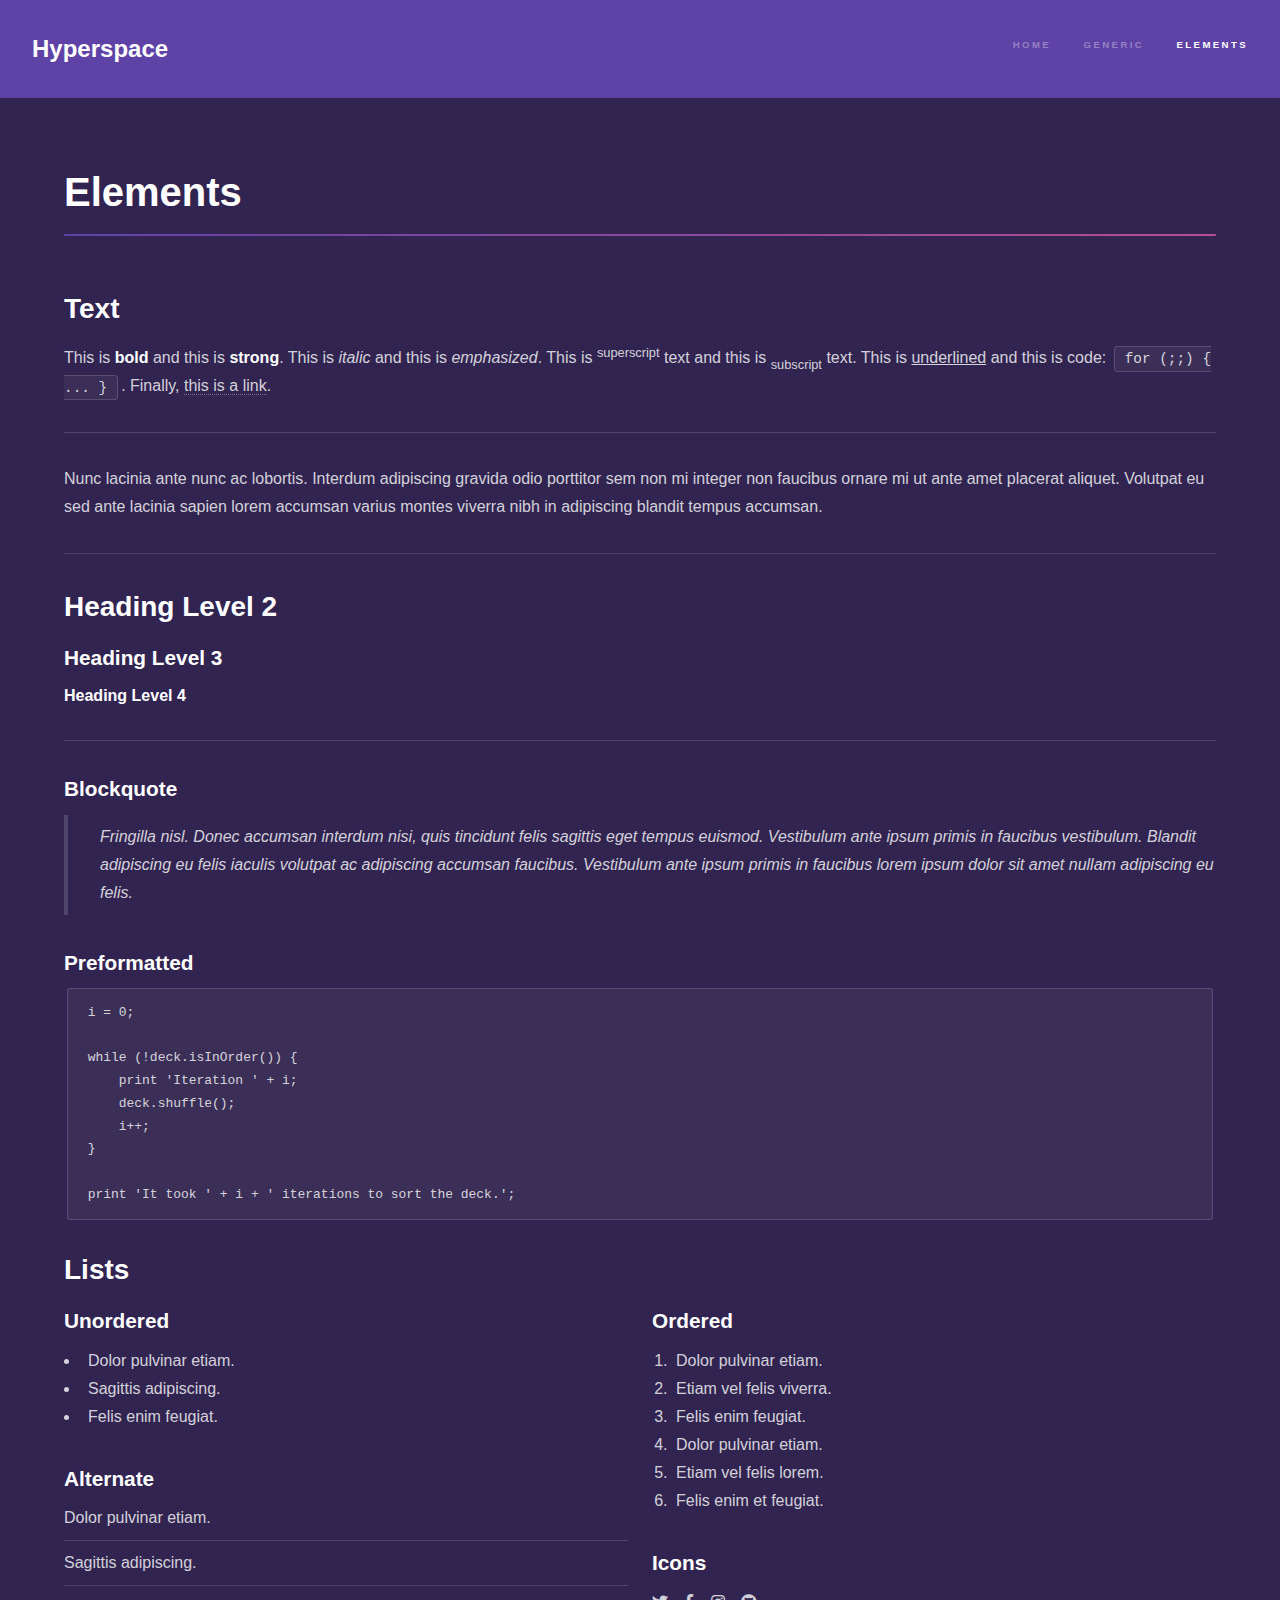
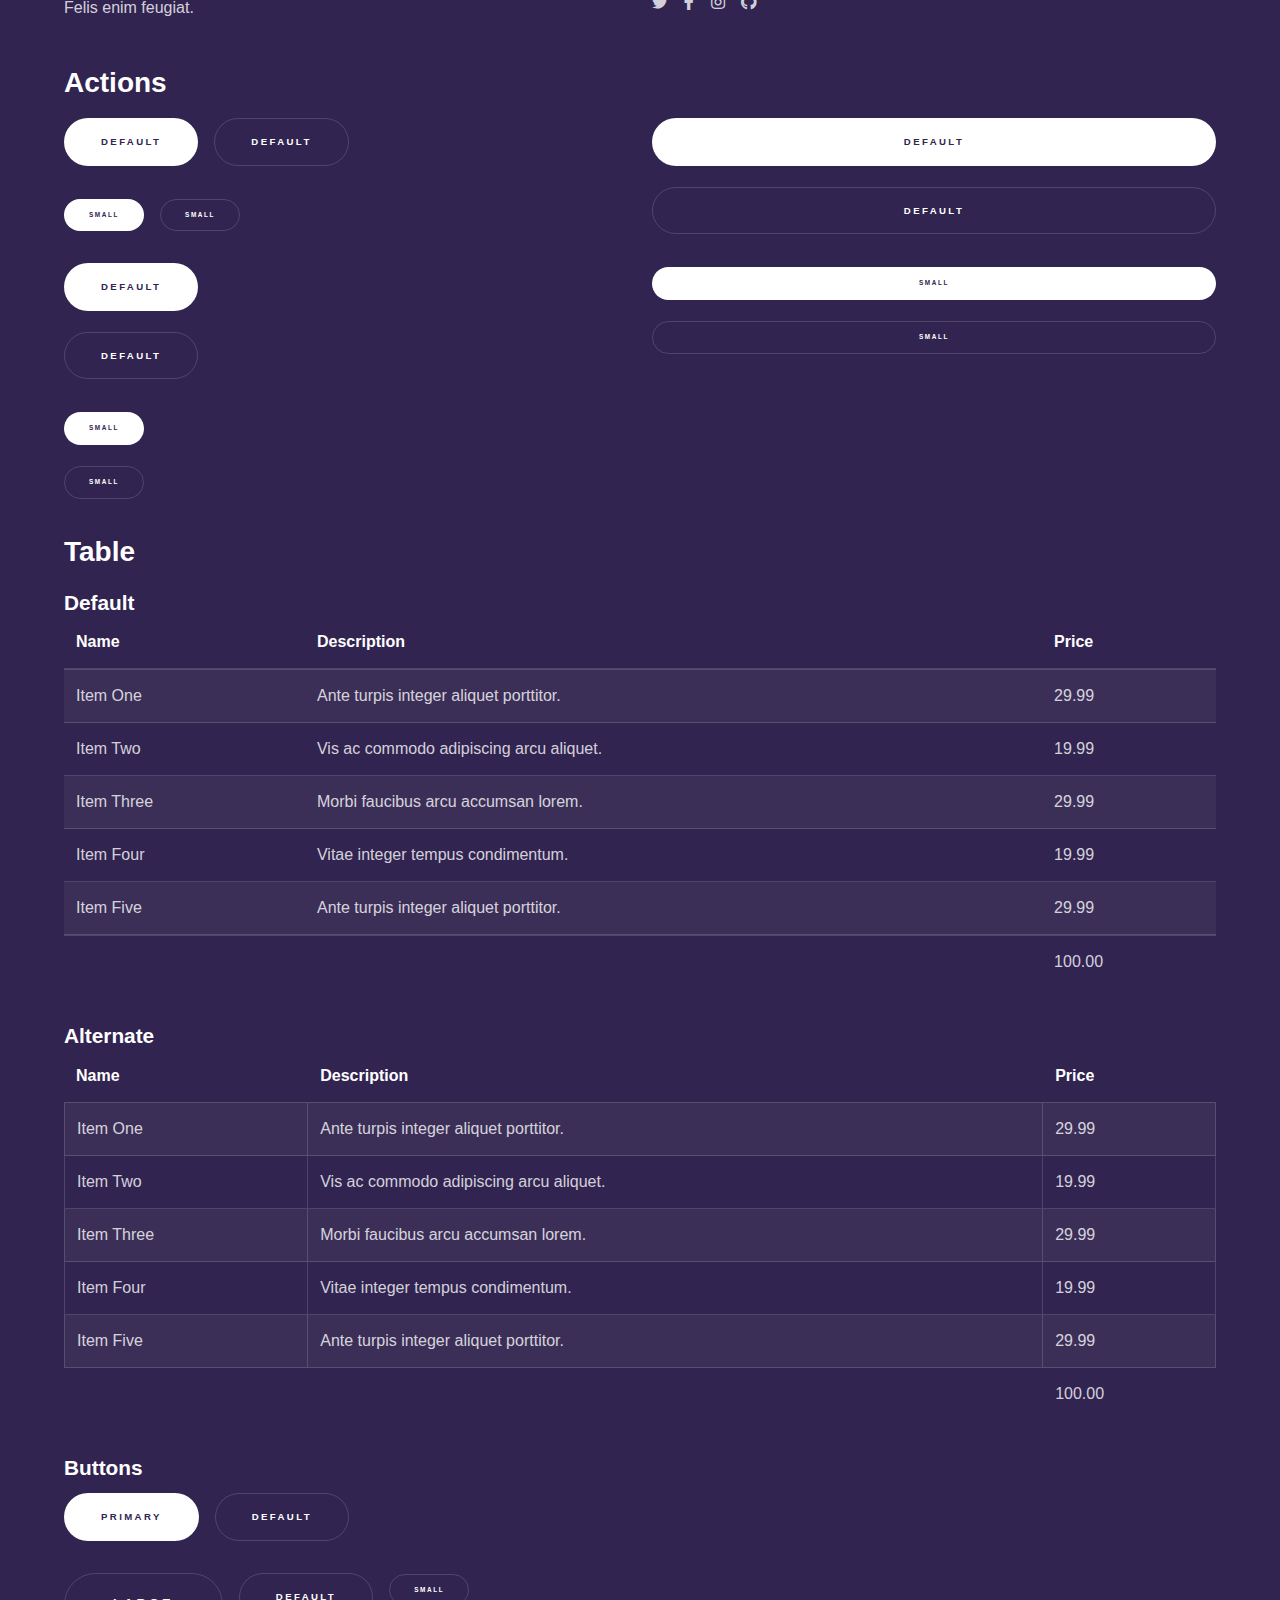
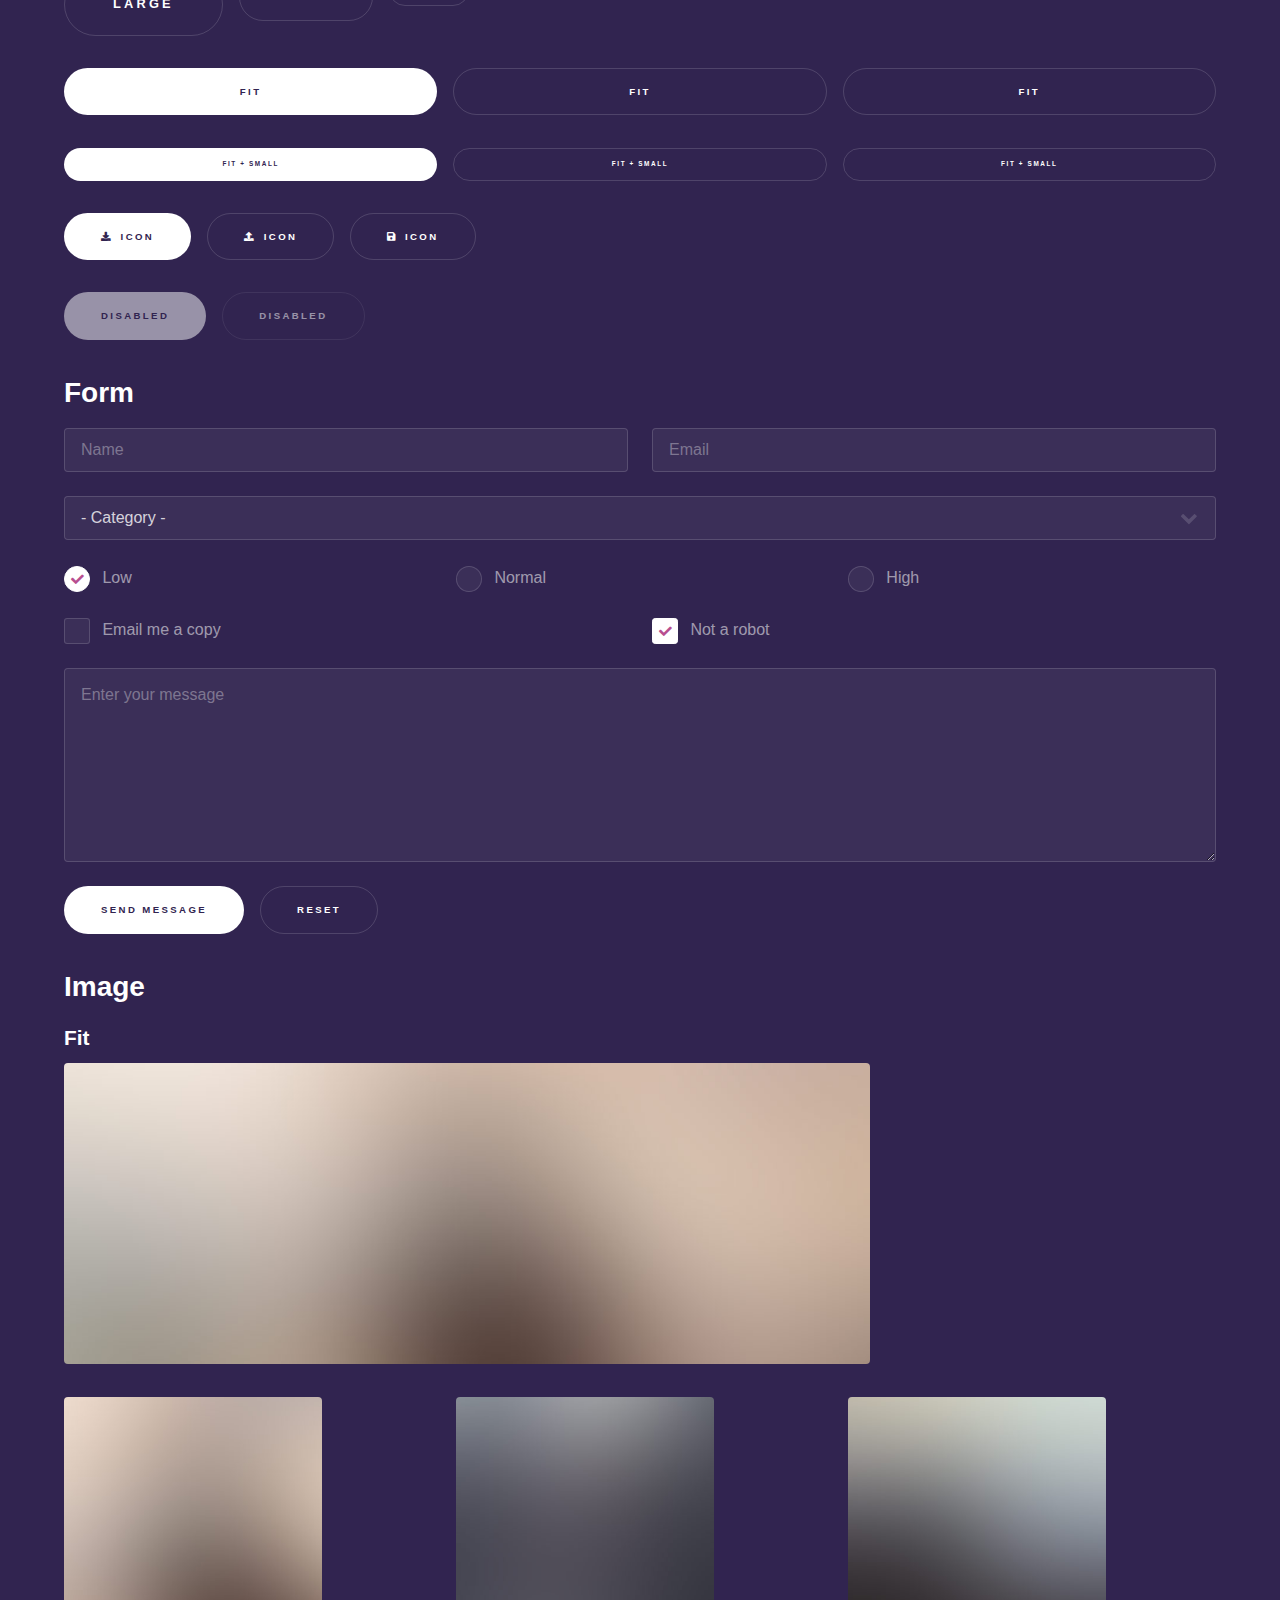
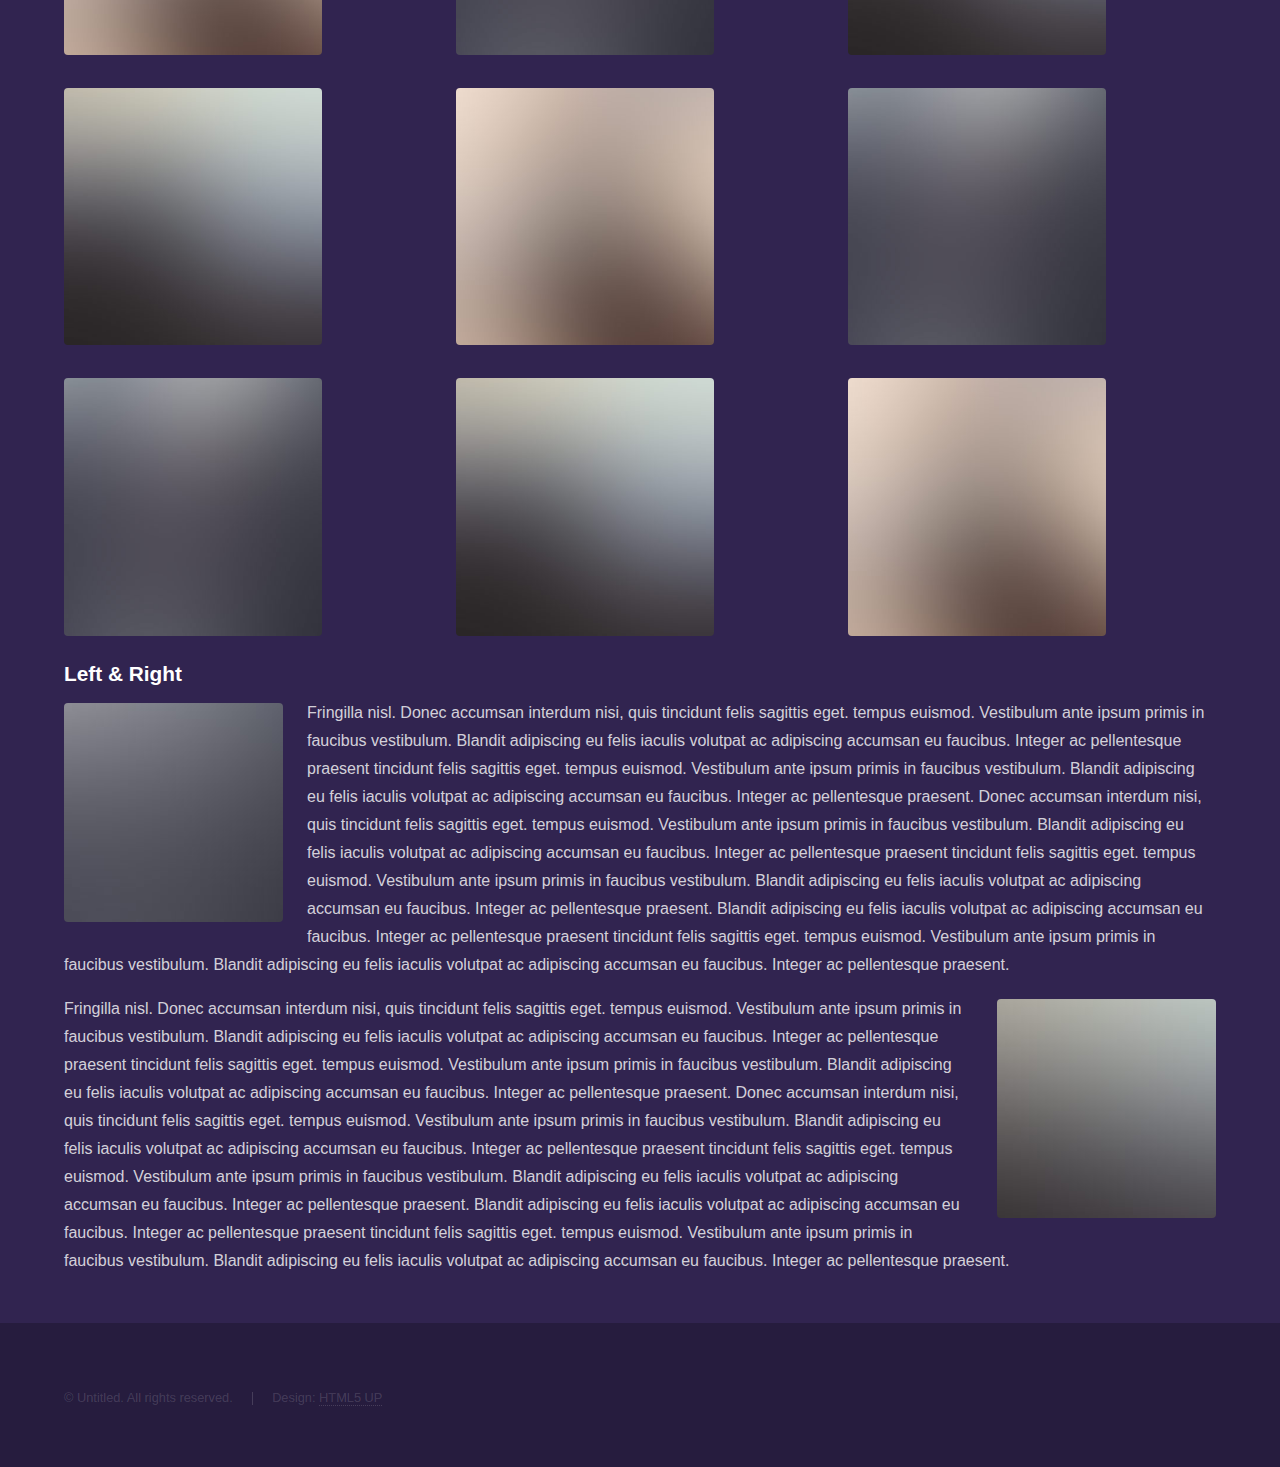
==== elements.html @ 59e45078 "Initial commit" ====
<!DOCTYPE HTML>
<!--
	Hyperspace by HTML5 UP
	html5up.net | @ajlkn
	Free for personal and commercial use under the CCA 3.0 license (html5up.net/license)
-->
<html>
	<head>
		<title>Elements - Hyperspace by HTML5 UP</title>
		<meta charset="utf-8" />
		<meta name="viewport" content="width=device-width, initial-scale=1, user-scalable=no" />
		<link rel="stylesheet" href="assets/css/main.css" />
		<noscript><link rel="stylesheet" href="assets/css/noscript.css" /></noscript>
	</head>
	<body class="is-preload">

		<!-- Header -->
			<header id="header">
				<a href="index.html" class="title">Hyperspace</a>
				<nav>
					<ul>
						<li><a href="index.html">Home</a></li>
						<li><a href="generic.html">Generic</a></li>
						<li><a href="elements.html"  class="active">Elements</a></li>
					</ul>
				</nav>
			</header>

		<!-- Wrapper -->
			<div id="wrapper">

				<!-- Main -->
					<section id="main" class="wrapper">
						<div class="inner">
							<h1 class="major">Elements</h1>

							<!-- Text -->
								<section>
									<h2>Text</h2>
									<p>This is <b>bold</b> and this is <strong>strong</strong>. This is <i>italic</i> and this is <em>emphasized</em>.
									This is <sup>superscript</sup> text and this is <sub>subscript</sub> text.
									This is <u>underlined</u> and this is code: <code>for (;;) { ... }</code>. Finally, <a href="#">this is a link</a>.</p>
									<hr />
									<p>Nunc lacinia ante nunc ac lobortis. Interdum adipiscing gravida odio porttitor sem non mi integer non faucibus ornare mi ut ante amet placerat aliquet. Volutpat eu sed ante lacinia sapien lorem accumsan varius montes viverra nibh in adipiscing blandit tempus accumsan.</p>
									<hr />
									<h2>Heading Level 2</h2>
									<h3>Heading Level 3</h3>
									<h4>Heading Level 4</h4>
									<hr />
									<h3>Blockquote</h3>
									<blockquote>Fringilla nisl. Donec accumsan interdum nisi, quis tincidunt felis sagittis eget tempus euismod. Vestibulum ante ipsum primis in faucibus vestibulum. Blandit adipiscing eu felis iaculis volutpat ac adipiscing accumsan faucibus. Vestibulum ante ipsum primis in faucibus lorem ipsum dolor sit amet nullam adipiscing eu felis.</blockquote>
									<h3>Preformatted</h3>
									<pre><code>i = 0;

while (!deck.isInOrder()) {
    print 'Iteration ' + i;
    deck.shuffle();
    i++;
}

print 'It took ' + i + ' iterations to sort the deck.';</code></pre>
								</section>

							<!-- Lists -->
								<section>
									<h2>Lists</h2>
									<div class="row">
										<div class="col-6 col-12-medium">
											<h3>Unordered</h3>
											<ul>
												<li>Dolor pulvinar etiam.</li>
												<li>Sagittis adipiscing.</li>
												<li>Felis enim feugiat.</li>
											</ul>
											<h3>Alternate</h3>
											<ul class="alt">
												<li>Dolor pulvinar etiam.</li>
												<li>Sagittis adipiscing.</li>
												<li>Felis enim feugiat.</li>
											</ul>
										</div>
										<div class="col-6 col-12-medium">
											<h3>Ordered</h3>
											<ol>
												<li>Dolor pulvinar etiam.</li>
												<li>Etiam vel felis viverra.</li>
												<li>Felis enim feugiat.</li>
												<li>Dolor pulvinar etiam.</li>
												<li>Etiam vel felis lorem.</li>
												<li>Felis enim et feugiat.</li>
											</ol>
											<h3>Icons</h3>
											<ul class="icons">
												<li><a href="#" class="icon brands fa-twitter"><span class="label">Twitter</span></a></li>
												<li><a href="#" class="icon brands fa-facebook-f"><span class="label">Facebook</span></a></li>
												<li><a href="#" class="icon brands fa-instagram"><span class="label">Instagram</span></a></li>
												<li><a href="#" class="icon brands fa-github"><span class="label">Github</span></a></li>
											</ul>
										</div>
									</div>
									<h2>Actions</h2>
									<div class="row">
										<div class="col-6 col-12-medium">
											<ul class="actions">
												<li><a href="#" class="button primary">Default</a></li>
												<li><a href="#" class="button">Default</a></li>
											</ul>
											<ul class="actions small">
												<li><a href="#" class="button primary small">Small</a></li>
												<li><a href="#" class="button small">Small</a></li>
											</ul>
											<ul class="actions stacked">
												<li><a href="#" class="button primary">Default</a></li>
												<li><a href="#" class="button">Default</a></li>
											</ul>
											<ul class="actions stacked">
												<li><a href="#" class="button primary small">Small</a></li>
												<li><a href="#" class="button small">Small</a></li>
											</ul>
										</div>
										<div class="col-6 col-12-medium">
											<ul class="actions stacked">
												<li><a href="#" class="button primary fit">Default</a></li>
												<li><a href="#" class="button fit">Default</a></li>
											</ul>
											<ul class="actions stacked">
												<li><a href="#" class="button primary small fit">Small</a></li>
												<li><a href="#" class="button small fit">Small</a></li>
											</ul>
										</div>
									</div>
								</section>

							<!-- Table -->
								<section>
									<h2>Table</h2>
									<h3>Default</h3>
									<div class="table-wrapper">
										<table>
											<thead>
												<tr>
													<th>Name</th>
													<th>Description</th>
													<th>Price</th>
												</tr>
											</thead>
											<tbody>
												<tr>
													<td>Item One</td>
													<td>Ante turpis integer aliquet porttitor.</td>
													<td>29.99</td>
												</tr>
												<tr>
													<td>Item Two</td>
													<td>Vis ac commodo adipiscing arcu aliquet.</td>
													<td>19.99</td>
												</tr>
												<tr>
													<td>Item Three</td>
													<td> Morbi faucibus arcu accumsan lorem.</td>
													<td>29.99</td>
												</tr>
												<tr>
													<td>Item Four</td>
													<td>Vitae integer tempus condimentum.</td>
													<td>19.99</td>
												</tr>
												<tr>
													<td>Item Five</td>
													<td>Ante turpis integer aliquet porttitor.</td>
													<td>29.99</td>
												</tr>
											</tbody>
											<tfoot>
												<tr>
													<td colspan="2"></td>
													<td>100.00</td>
												</tr>
											</tfoot>
										</table>
									</div>

									<h3>Alternate</h3>
									<div class="table-wrapper">
										<table class="alt">
											<thead>
												<tr>
													<th>Name</th>
													<th>Description</th>
													<th>Price</th>
												</tr>
											</thead>
											<tbody>
												<tr>
													<td>Item One</td>
													<td>Ante turpis integer aliquet porttitor.</td>
													<td>29.99</td>
												</tr>
												<tr>
													<td>Item Two</td>
													<td>Vis ac commodo adipiscing arcu aliquet.</td>
													<td>19.99</td>
												</tr>
												<tr>
													<td>Item Three</td>
													<td> Morbi faucibus arcu accumsan lorem.</td>
													<td>29.99</td>
												</tr>
												<tr>
													<td>Item Four</td>
													<td>Vitae integer tempus condimentum.</td>
													<td>19.99</td>
												</tr>
												<tr>
													<td>Item Five</td>
													<td>Ante turpis integer aliquet porttitor.</td>
													<td>29.99</td>
												</tr>
											</tbody>
											<tfoot>
												<tr>
													<td colspan="2"></td>
													<td>100.00</td>
												</tr>
											</tfoot>
										</table>
									</div>
								</section>

							<!-- Buttons -->
								<section>
									<h3>Buttons</h3>
									<ul class="actions">
										<li><a href="#" class="button primary">Primary</a></li>
										<li><a href="#" class="button">Default</a></li>
									</ul>
									<ul class="actions">
										<li><a href="#" class="button large">Large</a></li>
										<li><a href="#" class="button">Default</a></li>
										<li><a href="#" class="button small">Small</a></li>
									</ul>
									<ul class="actions fit">
										<li><a href="#" class="button primary fit">Fit</a></li>
										<li><a href="#" class="button fit">Fit</a></li>
										<li><a href="#" class="button fit">Fit</a></li>
									</ul>
									<ul class="actions fit small">
										<li><a href="#" class="button primary fit small">Fit + Small</a></li>
										<li><a href="#" class="button fit small">Fit + Small</a></li>
										<li><a href="#" class="button fit small">Fit + Small</a></li>
									</ul>
									<ul class="actions">
										<li><a href="#" class="button primary icon solid fa-download">Icon</a></li>
										<li><a href="#" class="button icon solid fa-upload">Icon</a></li>
										<li><a href="#" class="button icon solid fa-save">Icon</a></li>
									</ul>
									<ul class="actions">
										<li><span class="button primary disabled">Disabled</span></li>
										<li><span class="button disabled">Disabled</span></li>
									</ul>
								</section>

							<!-- Form -->
								<section>
									<h2>Form</h2>
									<form method="post" action="#">
										<div class="row gtr-uniform">
											<div class="col-6 col-12-xsmall">
												<input type="text" name="demo-name" id="demo-name" value="" placeholder="Name" />
											</div>
											<div class="col-6 col-12-xsmall">
												<input type="email" name="demo-email" id="demo-email" value="" placeholder="Email" />
											</div>
											<div class="col-12">
												<select name="demo-category" id="demo-category">
													<option value="">- Category -</option>
													<option value="1">Manufacturing</option>
													<option value="1">Shipping</option>
													<option value="1">Administration</option>
													<option value="1">Human Resources</option>
												</select>
											</div>
											<div class="col-4 col-12-small">
												<input type="radio" id="demo-priority-low" name="demo-priority" checked>
												<label for="demo-priority-low">Low</label>
											</div>
											<div class="col-4 col-12-small">
												<input type="radio" id="demo-priority-normal" name="demo-priority">
												<label for="demo-priority-normal">Normal</label>
											</div>
											<div class="col-4 col-12-small">
												<input type="radio" id="demo-priority-high" name="demo-priority">
												<label for="demo-priority-high">High</label>
											</div>
											<div class="col-6 col-12-small">
												<input type="checkbox" id="demo-copy" name="demo-copy">
												<label for="demo-copy">Email me a copy</label>
											</div>
											<div class="col-6 col-12-small">
												<input type="checkbox" id="demo-human" name="demo-human" checked>
												<label for="demo-human">Not a robot</label>
											</div>
											<div class="col-12">
												<textarea name="demo-message" id="demo-message" placeholder="Enter your message" rows="6"></textarea>
											</div>
											<div class="col-12">
												<ul class="actions">
													<li><input type="submit" value="Send Message" class="primary" /></li>
													<li><input type="reset" value="Reset" /></li>
												</ul>
											</div>
										</div>
									</form>
								</section>

							<!-- Image -->
								<section>
									<h2>Image</h2>
									<h3>Fit</h3>
									<div class="box alt">
										<div class="row gtr-uniform">
											<div class="col-12"><span class="image fit"><img src="images/pic04.jpg" alt="" /></span></div>
											<div class="col-4"><span class="image fit"><img src="images/pic01.jpg" alt="" /></span></div>
											<div class="col-4"><span class="image fit"><img src="images/pic02.jpg" alt="" /></span></div>
											<div class="col-4"><span class="image fit"><img src="images/pic03.jpg" alt="" /></span></div>
											<div class="col-4"><span class="image fit"><img src="images/pic03.jpg" alt="" /></span></div>
											<div class="col-4"><span class="image fit"><img src="images/pic01.jpg" alt="" /></span></div>
											<div class="col-4"><span class="image fit"><img src="images/pic02.jpg" alt="" /></span></div>
											<div class="col-4"><span class="image fit"><img src="images/pic02.jpg" alt="" /></span></div>
											<div class="col-4"><span class="image fit"><img src="images/pic03.jpg" alt="" /></span></div>
											<div class="col-4"><span class="image fit"><img src="images/pic01.jpg" alt="" /></span></div>
										</div>
									</div>
									<h3>Left &amp; Right</h3>
									<p><span class="image left"><img src="images/pic05.jpg" alt="" /></span>Fringilla nisl. Donec accumsan interdum nisi, quis tincidunt felis sagittis eget. tempus euismod. Vestibulum ante ipsum primis in faucibus vestibulum. Blandit adipiscing eu felis iaculis volutpat ac adipiscing accumsan eu faucibus. Integer ac pellentesque praesent tincidunt felis sagittis eget. tempus euismod. Vestibulum ante ipsum primis in faucibus vestibulum. Blandit adipiscing eu felis iaculis volutpat ac adipiscing accumsan eu faucibus. Integer ac pellentesque praesent. Donec accumsan interdum nisi, quis tincidunt felis sagittis eget. tempus euismod. Vestibulum ante ipsum primis in faucibus vestibulum. Blandit adipiscing eu felis iaculis volutpat ac adipiscing accumsan eu faucibus. Integer ac pellentesque praesent tincidunt felis sagittis eget. tempus euismod. Vestibulum ante ipsum primis in faucibus vestibulum. Blandit adipiscing eu felis iaculis volutpat ac adipiscing accumsan eu faucibus. Integer ac pellentesque praesent. Blandit adipiscing eu felis iaculis volutpat ac adipiscing accumsan eu faucibus. Integer ac pellentesque praesent tincidunt felis sagittis eget. tempus euismod. Vestibulum ante ipsum primis in faucibus vestibulum. Blandit adipiscing eu felis iaculis volutpat ac adipiscing accumsan eu faucibus. Integer ac pellentesque praesent.</p>
									<p><span class="image right"><img src="images/pic06.jpg" alt="" /></span>Fringilla nisl. Donec accumsan interdum nisi, quis tincidunt felis sagittis eget. tempus euismod. Vestibulum ante ipsum primis in faucibus vestibulum. Blandit adipiscing eu felis iaculis volutpat ac adipiscing accumsan eu faucibus. Integer ac pellentesque praesent tincidunt felis sagittis eget. tempus euismod. Vestibulum ante ipsum primis in faucibus vestibulum. Blandit adipiscing eu felis iaculis volutpat ac adipiscing accumsan eu faucibus. Integer ac pellentesque praesent. Donec accumsan interdum nisi, quis tincidunt felis sagittis eget. tempus euismod. Vestibulum ante ipsum primis in faucibus vestibulum. Blandit adipiscing eu felis iaculis volutpat ac adipiscing accumsan eu faucibus. Integer ac pellentesque praesent tincidunt felis sagittis eget. tempus euismod. Vestibulum ante ipsum primis in faucibus vestibulum. Blandit adipiscing eu felis iaculis volutpat ac adipiscing accumsan eu faucibus. Integer ac pellentesque praesent. Blandit adipiscing eu felis iaculis volutpat ac adipiscing accumsan eu faucibus. Integer ac pellentesque praesent tincidunt felis sagittis eget. tempus euismod. Vestibulum ante ipsum primis in faucibus vestibulum. Blandit adipiscing eu felis iaculis volutpat ac adipiscing accumsan eu faucibus. Integer ac pellentesque praesent.</p>
								</section>

						</div>
					</section>

			</div>

		<!-- Footer -->
			<footer id="footer" class="wrapper alt">
				<div class="inner">
					<ul class="menu">
						<li>&copy; Untitled. All rights reserved.</li><li>Design: <a href="http://html5up.net">HTML5 UP</a></li>
					</ul>
				</div>
			</footer>

		<!-- Scripts -->
			<script src="assets/js/jquery.min.js"></script>
			<script src="assets/js/jquery.scrollex.min.js"></script>
			<script src="assets/js/jquery.scrolly.min.js"></script>
			<script src="assets/js/browser.min.js"></script>
			<script src="assets/js/breakpoints.min.js"></script>
			<script src="assets/js/util.js"></script>
			<script src="assets/js/main.js"></script>

	</body>
</html>
---- assets/css/main.css ----
@import url(fontawesome-all.min.css);

/*
	Hyperspace by HTML5 UP
	html5up.net | @ajlkn
	Free for personal and commercial use under the CCA 3.0 license (html5up.net/license)
*/

html, body, div, span, applet, object,
iframe, h1, h2, h3, h4, h5, h6, p, blockquote,
pre, a, abbr, acronym, address, big, cite,
code, del, dfn, em, img, ins, kbd, q, s, samp,
small, strike, strong, sub, sup, tt, var, b,
u, i, center, dl, dt, dd, ol, ul, li, fieldset,
form, label, legend, table, caption, tbody,
tfoot, thead, tr, th, td, article, aside,
canvas, details, embed, figure, figcaption,
footer, header, hgroup, menu, nav, output, ruby,
section, summary, time, mark, audio, video {
	margin: 0;
	padding: 0;
	border: 0;
	font-size: 100%;
	font: inherit;
	vertical-align: baseline;}

article, aside, details, figcaption, figure,
footer, header, hgroup, menu, nav, section {
	display: block;}

body {
	line-height: 1;
}

ol, ul {
	list-style: none;
}

blockquote, q {
	quotes: none;
}

	blockquote:before, blockquote:after, q:before, q:after {
		content: '';
		content: none;
	}

table {
	border-collapse: collapse;
	border-spacing: 0;
}

body {
	-webkit-text-size-adjust: none;
}

mark {
	background-color: transparent;
	color: inherit;
}

input::-moz-focus-inner {
	border: 0;
	padding: 0;
}

input, select, textarea {
	-moz-appearance: none;
	-webkit-appearance: none;
	-ms-appearance: none;
	appearance: none;
}

/* Basic */

	@-ms-viewport {
		width: device-width;
	}

	body {
		-ms-overflow-style: scrollbar;
	}

	@media screen and (max-width: 480px) {

		html, body {
			min-width: 320px;
		}

	}

	html {
		box-sizing: border-box;
	}

	*, *:before, *:after {
		box-sizing: inherit;
	}

	body {
		background: #312450;
	}

		body.is-preload *, body.is-preload *:before, body.is-preload *:after {
			-moz-animation: none !important;
			-webkit-animation: none !important;
			-ms-animation: none !important;
			animation: none !important;
			-moz-transition: none !important;
			-webkit-transition: none !important;
			-ms-transition: none !important;
			transition: none !important;
		}

/* Type */

	body, input, select, textarea {
		color: rgba(255, 255, 255, 0.8);
		font-family: Arial, Helvetica, sans-serif;
		font-size: 16.5pt;
		font-weight: normal;
		line-height: 1.75;
	}

		@media screen and (max-width: 1680px) {

			body, input, select, textarea {
				font-size: 13pt;
			}

		}

		@media screen and (max-width: 1280px) {

			body, input, select, textarea {
				font-size: 12pt;
			}

		}

		@media screen and (max-width: 360px) {

			body, input, select, textarea {
				font-size: 11pt;
			}

		}

	a {
		-moz-transition: color 0.2s ease, border-bottom-color 0.2s ease;
		-webkit-transition: color 0.2s ease, border-bottom-color 0.2s ease;
		-ms-transition: color 0.2s ease, border-bottom-color 0.2s ease;
		transition: color 0.2s ease, border-bottom-color 0.2s ease;
		border-bottom: dotted 1px rgba(255, 255, 255, 0.35);
		color: inherit;
		text-decoration: none;
	}

		a:hover {
			border-bottom-color: transparent;
			color: #ffffff;
		}

	strong, b {
		color: #ffffff;
		font-weight: bold;
	}

	em, i {
		font-style: italic;
	}

	p {
		margin: 0 0 1em 0;
	}

	h1, h2, h3, h4, h5, h6 {
		color: #ffffff;
		font-weight: bold;
		line-height: 1.5;
		margin: 0 0 0.5em 0;
	}

		h1 a, h2 a, h3 a, h4 a, h5 a, h6 a {
			color: inherit;
			text-decoration: none;
		}

	h1 {
		font-size: 2.5em;
	}

		h1.major {
			margin: 0 0 1.3em 0;
			position: relative;
			padding-bottom: 0.35em;
		}

			h1.major:after {
				background-image: -moz-linear-gradient(to right, #5e42a6, #b74e91);
				background-image: -webkit-linear-gradient(to right, #5e42a6, #b74e91);
				background-image: -ms-linear-gradient(to right, #5e42a6, #b74e91);
				background-image: linear-gradient(to right, #5e42a6, #b74e91);
				-moz-transition: max-width 0.2s ease;
				-webkit-transition: max-width 0.2s ease;
				-ms-transition: max-width 0.2s ease;
				transition: max-width 0.2s ease;
				border-radius: 0.2em;
				bottom: 0;
				content: '';
				height: 0.05em;
				position: absolute;
				right: 0;
				width: 100%;
			}

	h2 {
		font-size: 1.75em;
	}

	h3 {
		font-size: 1.3em;
	}

	h4 {
		font-size: 1em;
	}

	h5 {
		font-size: 0.8em;
	}

	h6 {
		font-size: 0.6em;
	}

	@media screen and (max-width: 736px) {

		h1 {
			font-size: 2em;
		}

		h2 {
			font-size: 1.25em;
		}

		h3 {
			font-size: 1em;
		}

		h4 {
			font-size: 0.8em;
		}

		h5 {
			font-size: 0.6em;
		}

		h6 {
			font-size: 0.6em;
		}

	}

	sub {
		font-size: 0.8em;
		position: relative;
		top: 0.5em;
	}

	sup {
		font-size: 0.8em;
		position: relative;
		top: -0.5em;
	}

	blockquote {
		border-left: solid 4px rgba(255, 255, 255, 0.15);
		font-style: italic;
		margin: 0 0 2em 0;
		padding: 0.5em 0 0.5em 2em;
	}

	code {
		background: rgba(255, 255, 255, 0.05);
		border-radius: 0.25em;
		border: solid 1px rgba(255, 255, 255, 0.15);
		font-family: "Courier New", monospace;
		font-size: 0.9em;
		margin: 0 0.25em;
		padding: 0.25em 0.65em;
	}

	pre {
		-webkit-overflow-scrolling: touch;
		font-family: "Courier New", monospace;
		font-size: 0.9em;
		margin: 0 0 2em 0;
	}

		pre code {
			display: block;
			line-height: 1.75em;
			padding: 1em 1.5em;
			overflow-x: auto;
		}

	hr {
		border: 0;
		border-bottom: solid 1px rgba(255, 255, 255, 0.15);
		margin: 2em 0;
	}

		hr.major {
			margin: 3em 0;
		}

	.align-left {
		text-align: left;
	}

	.align-center {
		text-align: center;
	}

	.align-right {
		text-align: right;
	}

/* Row */

	.row {
		display: flex;
		flex-wrap: wrap;
		box-sizing: border-box;
		align-items: stretch;
	}

		.row > * {
			box-sizing: border-box;
		}

		.row.gtr-uniform > * > :last-child {
			margin-bottom: 0;
		}

		.row.aln-left {
			justify-content: flex-start;
		}

		.row.aln-center {
			justify-content: center;
		}

		.row.aln-right {
			justify-content: flex-end;
		}

		.row.aln-top {
			align-items: flex-start;
		}

		.row.aln-middle {
			align-items: center;
		}

		.row.aln-bottom {
			align-items: flex-end;
		}

		.row > .imp {
			order: -1;
		}

		.row > .col-1 {
			width: 8.33333%;
		}

		.row > .off-1 {
			margin-left: 8.33333%;
		}

		.row > .col-2 {
			width: 16.66667%;
		}

		.row > .off-2 {
			margin-left: 16.66667%;
		}

		.row > .col-3 {
			width: 25%;
		}

		.row > .off-3 {
			margin-left: 25%;
		}

		.row > .col-4 {
			width: 33.33333%;
		}

		.row > .off-4 {
			margin-left: 33.33333%;
		}

		.row > .col-5 {
			width: 41.66667%;
		}

		.row > .off-5 {
			margin-left: 41.66667%;
		}

		.row > .col-6 {
			width: 50%;
		}

		.row > .off-6 {
			margin-left: 50%;
		}

		.row > .col-7 {
			width: 58.33333%;
		}

		.row > .off-7 {
			margin-left: 58.33333%;
		}

		.row > .col-8 {
			width: 66.66667%;
		}

		.row > .off-8 {
			margin-left: 66.66667%;
		}

		.row > .col-9 {
			width: 75%;
		}

		.row > .off-9 {
			margin-left: 75%;
		}

		.row > .col-10 {
			width: 83.33333%;
		}

		.row > .off-10 {
			margin-left: 83.33333%;
		}

		.row > .col-11 {
			width: 91.66667%;
		}

		.row > .off-11 {
			margin-left: 91.66667%;
		}

		.row > .col-12 {
			width: 100%;
		}

		.row > .off-12 {
			margin-left: 100%;
		}

		.row.gtr-0 {
			margin-top: 0;
			margin-left: 0em;
		}

			.row.gtr-0 > * {
				padding: 0 0 0 0em;
			}

			.row.gtr-0.gtr-uniform {
				margin-top: 0em;
			}

				.row.gtr-0.gtr-uniform > * {
					padding-top: 0em;
				}

		.row.gtr-25 {
			margin-top: 0;
			margin-left: -0.375em;
		}

			.row.gtr-25 > * {
				padding: 0 0 0 0.375em;
			}

			.row.gtr-25.gtr-uniform {
				margin-top: -0.375em;
			}

				.row.gtr-25.gtr-uniform > * {
					padding-top: 0.375em;
				}

		.row.gtr-50 {
			margin-top: 0;
			margin-left: -0.75em;
		}

			.row.gtr-50 > * {
				padding: 0 0 0 0.75em;
			}

			.row.gtr-50.gtr-uniform {
				margin-top: -0.75em;
			}

				.row.gtr-50.gtr-uniform > * {
					padding-top: 0.75em;
				}

		.row {
			margin-top: 0;
			margin-left: -1.5em;
		}

			.row > * {
				padding: 0 0 0 1.5em;
			}

			.row.gtr-uniform {
				margin-top: -1.5em;
			}

				.row.gtr-uniform > * {
					padding-top: 1.5em;
				}

		.row.gtr-150 {
			margin-top: 0;
			margin-left: -2.25em;
		}

			.row.gtr-150 > * {
				padding: 0 0 0 2.25em;
			}

			.row.gtr-150.gtr-uniform {
				margin-top: -2.25em;
			}

				.row.gtr-150.gtr-uniform > * {
					padding-top: 2.25em;
				}

		.row.gtr-200 {
			margin-top: 0;
			margin-left: -3em;
		}

			.row.gtr-200 > * {
				padding: 0 0 0 3em;
			}

			.row.gtr-200.gtr-uniform {
				margin-top: -3em;
			}

				.row.gtr-200.gtr-uniform > * {
					padding-top: 3em;
				}

		@media screen and (max-width: 1680px) {

			.row {
				display: flex;
				flex-wrap: wrap;
				box-sizing: border-box;
				align-items: stretch;
			}

				.row > * {
					box-sizing: border-box;
				}

				.row.gtr-uniform > * > :last-child {
					margin-bottom: 0;
				}

				.row.aln-left {
					justify-content: flex-start;
				}

				.row.aln-center {
					justify-content: center;
				}

				.row.aln-right {
					justify-content: flex-end;
				}

				.row.aln-top {
					align-items: flex-start;
				}

				.row.aln-middle {
					align-items: center;
				}

				.row.aln-bottom {
					align-items: flex-end;
				}

				.row > .imp-xlarge {
					order: -1;
				}

				.row > .col-1-xlarge {
					width: 8.33333%;
				}

				.row > .off-1-xlarge {
					margin-left: 8.33333%;
				}

				.row > .col-2-xlarge {
					width: 16.66667%;
				}

				.row > .off-2-xlarge {
					margin-left: 16.66667%;
				}

				.row > .col-3-xlarge {
					width: 25%;
				}

				.row > .off-3-xlarge {
					margin-left: 25%;
				}

				.row > .col-4-xlarge {
					width: 33.33333%;
				}

				.row > .off-4-xlarge {
					margin-left: 33.33333%;
				}

				.row > .col-5-xlarge {
					width: 41.66667%;
				}

				.row > .off-5-xlarge {
					margin-left: 41.66667%;
				}

				.row > .col-6-xlarge {
					width: 50%;
				}

				.row > .off-6-xlarge {
					margin-left: 50%;
				}

				.row > .col-7-xlarge {
					width: 58.33333%;
				}

				.row > .off-7-xlarge {
					margin-left: 58.33333%;
				}

				.row > .col-8-xlarge {
					width: 66.66667%;
				}

				.row > .off-8-xlarge {
					margin-left: 66.66667%;
				}

				.row > .col-9-xlarge {
					width: 75%;
				}

				.row > .off-9-xlarge {
					margin-left: 75%;
				}

				.row > .col-10-xlarge {
					width: 83.33333%;
				}

				.row > .off-10-xlarge {
					margin-left: 83.33333%;
				}

				.row > .col-11-xlarge {
					width: 91.66667%;
				}

				.row > .off-11-xlarge {
					margin-left: 91.66667%;
				}

				.row > .col-12-xlarge {
					width: 100%;
				}

				.row > .off-12-xlarge {
					margin-left: 100%;
				}

				.row.gtr-0 {
					margin-top: 0;
					margin-left: 0em;
				}

					.row.gtr-0 > * {
						padding: 0 0 0 0em;
					}

					.row.gtr-0.gtr-uniform {
						margin-top: 0em;
					}

						.row.gtr-0.gtr-uniform > * {
							padding-top: 0em;
						}

				.row.gtr-25 {
					margin-top: 0;
					margin-left: -0.375em;
				}

					.row.gtr-25 > * {
						padding: 0 0 0 0.375em;
					}

					.row.gtr-25.gtr-uniform {
						margin-top: -0.375em;
					}

						.row.gtr-25.gtr-uniform > * {
							padding-top: 0.375em;
						}

				.row.gtr-50 {
					margin-top: 0;
					margin-left: -0.75em;
				}

					.row.gtr-50 > * {
						padding: 0 0 0 0.75em;
					}

					.row.gtr-50.gtr-uniform {
						margin-top: -0.75em;
					}

						.row.gtr-50.gtr-uniform > * {
							padding-top: 0.75em;
						}

				.row {
					margin-top: 0;
					margin-left: -1.5em;
				}

					.row > * {
						padding: 0 0 0 1.5em;
					}

					.row.gtr-uniform {
						margin-top: -1.5em;
					}

						.row.gtr-uniform > * {
							padding-top: 1.5em;
						}

				.row.gtr-150 {
					margin-top: 0;
					margin-left: -2.25em;
				}

					.row.gtr-150 > * {
						padding: 0 0 0 2.25em;
					}

					.row.gtr-150.gtr-uniform {
						margin-top: -2.25em;
					}

						.row.gtr-150.gtr-uniform > * {
							padding-top: 2.25em;
						}

				.row.gtr-200 {
					margin-top: 0;
					margin-left: -3em;
				}

					.row.gtr-200 > * {
						padding: 0 0 0 3em;
					}

					.row.gtr-200.gtr-uniform {
						margin-top: -3em;
					}

						.row.gtr-200.gtr-uniform > * {
							padding-top: 3em;
						}

		}

		@media screen and (max-width: 1280px) {

			.row {
				display: flex;
				flex-wrap: wrap;
				box-sizing: border-box;
				align-items: stretch;
			}

				.row > * {
					box-sizing: border-box;
				}

				.row.gtr-uniform > * > :last-child {
					margin-bottom: 0;
				}

				.row.aln-left {
					justify-content: flex-start;
				}

				.row.aln-center {
					justify-content: center;
				}

				.row.aln-right {
					justify-content: flex-end;
				}

				.row.aln-top {
					align-items: flex-start;
				}

				.row.aln-middle {
					align-items: center;
				}

				.row.aln-bottom {
					align-items: flex-end;
				}

				.row > .imp-large {
					order: -1;
				}

				.row > .col-1-large {
					width: 8.33333%;
				}

				.row > .off-1-large {
					margin-left: 8.33333%;
				}

				.row > .col-2-large {
					width: 16.66667%;
				}

				.row > .off-2-large {
					margin-left: 16.66667%;
				}

				.row > .col-3-large {
					width: 25%;
				}

				.row > .off-3-large {
					margin-left: 25%;
				}

				.row > .col-4-large {
					width: 33.33333%;
				}

				.row > .off-4-large {
					margin-left: 33.33333%;
				}

				.row > .col-5-large {
					width: 41.66667%;
				}

				.row > .off-5-large {
					margin-left: 41.66667%;
				}

				.row > .col-6-large {
					width: 50%;
				}

				.row > .off-6-large {
					margin-left: 50%;
				}

				.row > .col-7-large {
					width: 58.33333%;
				}

				.row > .off-7-large {
					margin-left: 58.33333%;
				}

				.row > .col-8-large {
					width: 66.66667%;
				}

				.row > .off-8-large {
					margin-left: 66.66667%;
				}

				.row > .col-9-large {
					width: 75%;
				}

				.row > .off-9-large {
					margin-left: 75%;
				}

				.row > .col-10-large {
					width: 83.33333%;
				}

				.row > .off-10-large {
					margin-left: 83.33333%;
				}

				.row > .col-11-large {
					width: 91.66667%;
				}

				.row > .off-11-large {
					margin-left: 91.66667%;
				}

				.row > .col-12-large {
					width: 100%;
				}

				.row > .off-12-large {
					margin-left: 100%;
				}

				.row.gtr-0 {
					margin-top: 0;
					margin-left: 0em;
				}

					.row.gtr-0 > * {
						padding: 0 0 0 0em;
					}

					.row.gtr-0.gtr-uniform {
						margin-top: 0em;
					}

						.row.gtr-0.gtr-uniform > * {
							padding-top: 0em;
						}

				.row.gtr-25 {
					margin-top: 0;
					margin-left: -0.375em;
				}

					.row.gtr-25 > * {
						padding: 0 0 0 0.375em;
					}

					.row.gtr-25.gtr-uniform {
						margin-top: -0.375em;
					}

						.row.gtr-25.gtr-uniform > * {
							padding-top: 0.375em;
						}

				.row.gtr-50 {
					margin-top: 0;
					margin-left: -0.75em;
				}

					.row.gtr-50 > * {
						padding: 0 0 0 0.75em;
					}

					.row.gtr-50.gtr-uniform {
						margin-top: -0.75em;
					}

						.row.gtr-50.gtr-uniform > * {
							padding-top: 0.75em;
						}

				.row {
					margin-top: 0;
					margin-left: -1.5em;
				}

					.row > * {
						padding: 0 0 0 1.5em;
					}

					.row.gtr-uniform {
						margin-top: -1.5em;
					}

						.row.gtr-uniform > * {
							padding-top: 1.5em;
						}

				.row.gtr-150 {
					margin-top: 0;
					margin-left: -2.25em;
				}

					.row.gtr-150 > * {
						padding: 0 0 0 2.25em;
					}

					.row.gtr-150.gtr-uniform {
						margin-top: -2.25em;
					}

						.row.gtr-150.gtr-uniform > * {
							padding-top: 2.25em;
						}

				.row.gtr-200 {
					margin-top: 0;
					margin-left: -3em;
				}

					.row.gtr-200 > * {
						padding: 0 0 0 3em;
					}

					.row.gtr-200.gtr-uniform {
						margin-top: -3em;
					}

						.row.gtr-200.gtr-uniform > * {
							padding-top: 3em;
						}

		}

		@media screen and (max-width: 980px) {

			.row {
				display: flex;
				flex-wrap: wrap;
				box-sizing: border-box;
				align-items: stretch;
			}

				.row > * {
					box-sizing: border-box;
				}

				.row.gtr-uniform > * > :last-child {
					margin-bottom: 0;
				}

				.row.aln-left {
					justify-content: flex-start;
				}

				.row.aln-center {
					justify-content: center;
				}

				.row.aln-right {
					justify-content: flex-end;
				}

				.row.aln-top {
					align-items: flex-start;
				}

				.row.aln-middle {
					align-items: center;
				}

				.row.aln-bottom {
					align-items: flex-end;
				}

				.row > .imp-medium {
					order: -1;
				}

				.row > .col-1-medium {
					width: 8.33333%;
				}

				.row > .off-1-medium {
					margin-left: 8.33333%;
				}

				.row > .col-2-medium {
					width: 16.66667%;
				}

				.row > .off-2-medium {
					margin-left: 16.66667%;
				}

				.row > .col-3-medium {
					width: 25%;
				}

				.row > .off-3-medium {
					margin-left: 25%;
				}

				.row > .col-4-medium {
					width: 33.33333%;
				}

				.row > .off-4-medium {
					margin-left: 33.33333%;
				}

				.row > .col-5-medium {
					width: 41.66667%;
				}

				.row > .off-5-medium {
					margin-left: 41.66667%;
				}

				.row > .col-6-medium {
					width: 50%;
				}

				.row > .off-6-medium {
					margin-left: 50%;
				}

				.row > .col-7-medium {
					width: 58.33333%;
				}

				.row > .off-7-medium {
					margin-left: 58.33333%;
				}

				.row > .col-8-medium {
					width: 66.66667%;
				}

				.row > .off-8-medium {
					margin-left: 66.66667%;
				}

				.row > .col-9-medium {
					width: 75%;
				}

				.row > .off-9-medium {
					margin-left: 75%;
				}

				.row > .col-10-medium {
					width: 83.33333%;
				}

				.row > .off-10-medium {
					margin-left: 83.33333%;
				}

				.row > .col-11-medium {
					width: 91.66667%;
				}

				.row > .off-11-medium {
					margin-left: 91.66667%;
				}

				.row > .col-12-medium {
					width: 100%;
				}

				.row > .off-12-medium {
					margin-left: 100%;
				}

				.row.gtr-0 {
					margin-top: 0;
					margin-left: 0em;
				}

					.row.gtr-0 > * {
						padding: 0 0 0 0em;
					}

					.row.gtr-0.gtr-uniform {
						margin-top: 0em;
					}

						.row.gtr-0.gtr-uniform > * {
							padding-top: 0em;
						}

				.row.gtr-25 {
					margin-top: 0;
					margin-left: -0.375em;
				}

					.row.gtr-25 > * {
						padding: 0 0 0 0.375em;
					}

					.row.gtr-25.gtr-uniform {
						margin-top: -0.375em;
					}

						.row.gtr-25.gtr-uniform > * {
							padding-top: 0.375em;
						}

				.row.gtr-50 {
					margin-top: 0;
					margin-left: -0.75em;
				}

					.row.gtr-50 > * {
						padding: 0 0 0 0.75em;
					}

					.row.gtr-50.gtr-uniform {
						margin-top: -0.75em;
					}

						.row.gtr-50.gtr-uniform > * {
							padding-top: 0.75em;
						}

				.row {
					margin-top: 0;
					margin-left: -1.5em;
				}

					.row > * {
						padding: 0 0 0 1.5em;
					}

					.row.gtr-uniform {
						margin-top: -1.5em;
					}

						.row.gtr-uniform > * {
							padding-top: 1.5em;
						}

				.row.gtr-150 {
					margin-top: 0;
					margin-left: -2.25em;
				}

					.row.gtr-150 > * {
						padding: 0 0 0 2.25em;
					}

					.row.gtr-150.gtr-uniform {
						margin-top: -2.25em;
					}

						.row.gtr-150.gtr-uniform > * {
							padding-top: 2.25em;
						}

				.row.gtr-200 {
					margin-top: 0;
					margin-left: -3em;
				}

					.row.gtr-200 > * {
						padding: 0 0 0 3em;
					}

					.row.gtr-200.gtr-uniform {
						margin-top: -3em;
					}

						.row.gtr-200.gtr-uniform > * {
							padding-top: 3em;
						}

		}

		@media screen and (max-width: 736px) {

			.row {
				display: flex;
				flex-wrap: wrap;
				box-sizing: border-box;
				align-items: stretch;
			}

				.row > * {
					box-sizing: border-box;
				}

				.row.gtr-uniform > * > :last-child {
					margin-bottom: 0;
				}

				.row.aln-left {
					justify-content: flex-start;
				}

				.row.aln-center {
					justify-content: center;
				}

				.row.aln-right {
					justify-content: flex-end;
				}

				.row.aln-top {
					align-items: flex-start;
				}

				.row.aln-middle {
					align-items: center;
				}

				.row.aln-bottom {
					align-items: flex-end;
				}

				.row > .imp-small {
					order: -1;
				}

				.row > .col-1-small {
					width: 8.33333%;
				}

				.row > .off-1-small {
					margin-left: 8.33333%;
				}

				.row > .col-2-small {
					width: 16.66667%;
				}

				.row > .off-2-small {
					margin-left: 16.66667%;
				}

				.row > .col-3-small {
					width: 25%;
				}

				.row > .off-3-small {
					margin-left: 25%;
				}

				.row > .col-4-small {
					width: 33.33333%;
				}

				.row > .off-4-small {
					margin-left: 33.33333%;
				}

				.row > .col-5-small {
					width: 41.66667%;
				}

				.row > .off-5-small {
					margin-left: 41.66667%;
				}

				.row > .col-6-small {
					width: 50%;
				}

				.row > .off-6-small {
					margin-left: 50%;
				}

				.row > .col-7-small {
					width: 58.33333%;
				}

				.row > .off-7-small {
					margin-left: 58.33333%;
				}

				.row > .col-8-small {
					width: 66.66667%;
				}

				.row > .off-8-small {
					margin-left: 66.66667%;
				}

				.row > .col-9-small {
					width: 75%;
				}

				.row > .off-9-small {
					margin-left: 75%;
				}

				.row > .col-10-small {
					width: 83.33333%;
				}

				.row > .off-10-small {
					margin-left: 83.33333%;
				}

				.row > .col-11-small {
					width: 91.66667%;
				}

				.row > .off-11-small {
					margin-left: 91.66667%;
				}

				.row > .col-12-small {
					width: 100%;
				}

				.row > .off-12-small {
					margin-left: 100%;
				}

				.row.gtr-0 {
					margin-top: 0;
					margin-left: 0em;
				}

					.row.gtr-0 > * {
						padding: 0 0 0 0em;
					}

					.row.gtr-0.gtr-uniform {
						margin-top: 0em;
					}

						.row.gtr-0.gtr-uniform > * {
							padding-top: 0em;
						}

				.row.gtr-25 {
					margin-top: 0;
					margin-left: -0.375em;
				}

					.row.gtr-25 > * {
						padding: 0 0 0 0.375em;
					}

					.row.gtr-25.gtr-uniform {
						margin-top: -0.375em;
					}

						.row.gtr-25.gtr-uniform > * {
							padding-top: 0.375em;
						}

				.row.gtr-50 {
					margin-top: 0;
					margin-left: -0.75em;
				}

					.row.gtr-50 > * {
						padding: 0 0 0 0.75em;
					}

					.row.gtr-50.gtr-uniform {
						margin-top: -0.75em;
					}

						.row.gtr-50.gtr-uniform > * {
							padding-top: 0.75em;
						}

				.row {
					margin-top: 0;
					margin-left: -1.5em;
				}

					.row > * {
						padding: 0 0 0 1.5em;
					}

					.row.gtr-uniform {
						margin-top: -1.5em;
					}

						.row.gtr-uniform > * {
							padding-top: 1.5em;
						}

				.row.gtr-150 {
					margin-top: 0;
					margin-left: -2.25em;
				}

					.row.gtr-150 > * {
						padding: 0 0 0 2.25em;
					}

					.row.gtr-150.gtr-uniform {
						margin-top: -2.25em;
					}

						.row.gtr-150.gtr-uniform > * {
							padding-top: 2.25em;
						}

				.row.gtr-200 {
					margin-top: 0;
					margin-left: -3em;
				}

					.row.gtr-200 > * {
						padding: 0 0 0 3em;
					}

					.row.gtr-200.gtr-uniform {
						margin-top: -3em;
					}

						.row.gtr-200.gtr-uniform > * {
							padding-top: 3em;
						}

		}

		@media screen and (max-width: 480px) {

			.row {
				display: flex;
				flex-wrap: wrap;
				box-sizing: border-box;
				align-items: stretch;
			}

				.row > * {
					box-sizing: border-box;
				}

				.row.gtr-uniform > * > :last-child {
					margin-bottom: 0;
				}

				.row.aln-left {
					justify-content: flex-start;
				}

				.row.aln-center {
					justify-content: center;
				}

				.row.aln-right {
					justify-content: flex-end;
				}

				.row.aln-top {
					align-items: flex-start;
				}

				.row.aln-middle {
					align-items: center;
				}

				.row.aln-bottom {
					align-items: flex-end;
				}

				.row > .imp-xsmall {
					order: -1;
				}

				.row > .col-1-xsmall {
					width: 8.33333%;
				}

				.row > .off-1-xsmall {
					margin-left: 8.33333%;
				}

				.row > .col-2-xsmall {
					width: 16.66667%;
				}

				.row > .off-2-xsmall {
					margin-left: 16.66667%;
				}

				.row > .col-3-xsmall {
					width: 25%;
				}

				.row > .off-3-xsmall {
					margin-left: 25%;
				}

				.row > .col-4-xsmall {
					width: 33.33333%;
				}

				.row > .off-4-xsmall {
					margin-left: 33.33333%;
				}

				.row > .col-5-xsmall {
					width: 41.66667%;
				}

				.row > .off-5-xsmall {
					margin-left: 41.66667%;
				}

				.row > .col-6-xsmall {
					width: 50%;
				}

				.row > .off-6-xsmall {
					margin-left: 50%;
				}

				.row > .col-7-xsmall {
					width: 58.33333%;
				}

				.row > .off-7-xsmall {
					margin-left: 58.33333%;
				}

				.row > .col-8-xsmall {
					width: 66.66667%;
				}

				.row > .off-8-xsmall {
					margin-left: 66.66667%;
				}

				.row > .col-9-xsmall {
					width: 75%;
				}

				.row > .off-9-xsmall {
					margin-left: 75%;
				}

				.row > .col-10-xsmall {
					width: 83.33333%;
				}

				.row > .off-10-xsmall {
					margin-left: 83.33333%;
				}

				.row > .col-11-xsmall {
					width: 91.66667%;
				}

				.row > .off-11-xsmall {
					margin-left: 91.66667%;
				}

				.row > .col-12-xsmall {
					width: 100%;
				}

				.row > .off-12-xsmall {
					margin-left: 100%;
				}

				.row.gtr-0 {
					margin-top: 0;
					margin-left: 0em;
				}

					.row.gtr-0 > * {
						padding: 0 0 0 0em;
					}

					.row.gtr-0.gtr-uniform {
						margin-top: 0em;
					}

						.row.gtr-0.gtr-uniform > * {
							padding-top: 0em;
						}

				.row.gtr-25 {
					margin-top: 0;
					margin-left: -0.375em;
				}

					.row.gtr-25 > * {
						padding: 0 0 0 0.375em;
					}

					.row.gtr-25.gtr-uniform {
						margin-top: -0.375em;
					}

						.row.gtr-25.gtr-uniform > * {
							padding-top: 0.375em;
						}

				.row.gtr-50 {
					margin-top: 0;
					margin-left: -0.75em;
				}

					.row.gtr-50 > * {
						padding: 0 0 0 0.75em;
					}

					.row.gtr-50.gtr-uniform {
						margin-top: -0.75em;
					}

						.row.gtr-50.gtr-uniform > * {
							padding-top: 0.75em;
						}

				.row {
					margin-top: 0;
					margin-left: -1.5em;
				}

					.row > * {
						padding: 0 0 0 1.5em;
					}

					.row.gtr-uniform {
						margin-top: -1.5em;
					}

						.row.gtr-uniform > * {
							padding-top: 1.5em;
						}

				.row.gtr-150 {
					margin-top: 0;
					margin-left: -2.25em;
				}

					.row.gtr-150 > * {
						padding: 0 0 0 2.25em;
					}

					.row.gtr-150.gtr-uniform {
						margin-top: -2.25em;
					}

						.row.gtr-150.gtr-uniform > * {
							padding-top: 2.25em;
						}

				.row.gtr-200 {
					margin-top: 0;
					margin-left: -3em;
				}

					.row.gtr-200 > * {
						padding: 0 0 0 3em;
					}

					.row.gtr-200.gtr-uniform {
						margin-top: -3em;
					}

						.row.gtr-200.gtr-uniform > * {
							padding-top: 3em;
						}

		}

/* Box */

	.box {
		border-radius: 0.25em;
		border: solid 1px rgba(255, 255, 255, 0.15);
		margin-bottom: 0.8em;
		padding: 0em;
	}

		.box > :last-child,
		.box > :last-child > :last-child,
		.box > :last-child > :last-child > :last-child {
			margin-bottom: 0;
		}

		.box.alt {
			border: 0;
			border-radius: 0;
			padding: 0;
		}

/* Button */

	input[type="submit"],
	input[type="reset"],
	input[type="button"],
	button,
	.button {
		-moz-appearance: none;
		-webkit-appearance: none;
		-ms-appearance: none;
		appearance: none;
		-moz-transition: border-color 0.2s ease;
		-webkit-transition: border-color 0.2s ease;
		-ms-transition: border-color 0.2s ease;
		transition: border-color 0.2s ease;
		background-color: transparent;
		border: solid 1px !important;
		border-color: rgba(255, 255, 255, 0.15) !important;
		border-radius: 3em;
		color: #ffffff !important;
		cursor: pointer;
		display: inline-block;
		font-size: 0.6em;
		font-weight: bold;
		height: calc(4.75em + 2px);
		letter-spacing: 0.25em;
		line-height: 4.75em;
		outline: 0;
		padding: 0 3.75em;
		position: relative;
		text-align: center;
		text-decoration: none;
		text-transform: uppercase;
		white-space: nowrap;
	}

		input[type="submit"]:after,
		input[type="reset"]:after,
		input[type="button"]:after,
		button:after,
		.button:after {
			-moz-transform: scale(0.25);
			-webkit-transform: scale(0.25);
			-ms-transform: scale(0.25);
			transform: scale(0.25);
			pointer-events: none;
			-moz-transition: opacity 0.2s ease, -moz-transform 0.2s ease;
			-webkit-transition: opacity 0.2s ease, -webkit-transform 0.2s ease;
			-ms-transition: opacity 0.2s ease, -ms-transform 0.2s ease;
			transition: opacity 0.2s ease, transform 0.2s ease;
			background: #ffffff;
			border-radius: 3em;
			content: '';
			height: 100%;
			left: 0;
			opacity: 0;
			position: absolute;
			top: 0;
			width: 100%;
		}

		input[type="submit"].icon:before,
		input[type="reset"].icon:before,
		input[type="button"].icon:before,
		button.icon:before,
		.button.icon:before {
			margin-right: 0.75em;
		}

		input[type="submit"].fit,
		input[type="reset"].fit,
		input[type="button"].fit,
		button.fit,
		.button.fit {
			width: 100%;
		}

		input[type="submit"].small,
		input[type="reset"].small,
		input[type="button"].small,
		button.small,
		.button.small {
			font-size: 0.4em;
		}

		input[type="submit"].large,
		input[type="reset"].large,
		input[type="button"].large,
		button.large,
		.button.large {
			font-size: 0.8em;
		}

		input[type="submit"].primary,
		input[type="reset"].primary,
		input[type="button"].primary,
		button.primary,
		.button.primary {
			background-color: #ffffff;
			color: #312450 !important;
		}

			input[type="submit"].primary:after,
			input[type="reset"].primary:after,
			input[type="button"].primary:after,
			button.primary:after,
			.button.primary:after {
				display: none;
			}

		input[type="submit"].disabled, input[type="submit"]:disabled,
		input[type="reset"].disabled,
		input[type="reset"]:disabled,
		input[type="button"].disabled,
		input[type="button"]:disabled,
		button.disabled,
		button:disabled,
		.button.disabled,
		.button:disabled {
			cursor: default;
			opacity: 0.5;
			pointer-events: none;
		}

		input[type="submit"]:hover,
		input[type="reset"]:hover,
		input[type="button"]:hover,
		button:hover,
		.button:hover {
			border-color: rgba(255, 255, 255, 0.55) !important;
		}

			input[type="submit"]:hover:after,
			input[type="reset"]:hover:after,
			input[type="button"]:hover:after,
			button:hover:after,
			.button:hover:after {
				opacity: 0.05;
				-moz-transform: scale(1);
				-webkit-transform: scale(1);
				-ms-transform: scale(1);
				transform: scale(1);
			}

			input[type="submit"]:hover:active,
			input[type="reset"]:hover:active,
			input[type="button"]:hover:active,
			button:hover:active,
			.button:hover:active {
				border-color: #ffffff !important;
			}

				input[type="submit"]:hover:active:after,
				input[type="reset"]:hover:active:after,
				input[type="button"]:hover:active:after,
				button:hover:active:after,
				.button:hover:active:after {
					opacity: 0.1;
				}

/* Features */

	.features {
		display: -moz-flex;
		display: -webkit-flex;
		display: -ms-flex;
		display: flex;
		-moz-flex-wrap: wrap;
		-webkit-flex-wrap: wrap;
		-ms-flex-wrap: wrap;
		flex-wrap: wrap;
		border-radius: 0.25em;
		border: solid 1px rgba(255, 255, 255, 0.15);
		background: rgba(255, 255, 255, 0.05);
		margin: 0 0 2em 0;
	}

		.features section {
			padding: 3.5em 3em 1em 3.5em ;
			width: 100%;
			border-top: solid 1px rgba(255, 255, 255, 0.15);
			position: relative;
		}

			.features section:nth-child(-n + 2) {
				border-top-width: 5;
			}

			.features section:nth-child(2n) {
				border-left: solid 1px rgba(255, 255, 255, 0.15);
			}

			.features section .icon {
				-moz-transition: opacity 0.5s ease, -moz-transform 0.5s ease;
				-webkit-transition: opacity 0.5s ease, -webkit-transform 0.5s ease;
				-ms-transition: opacity 0.5s ease, -ms-transform 0.5s ease;
				transition: opacity 0.5s ease, transform 0.5s ease;
				-moz-transition-delay: 1s;
				-webkit-transition-delay: 1s;
				-ms-transition-delay: 1s;
				transition-delay: 1s;
				-moz-transform: scale(1);
				-webkit-transform: scale(1);
				-ms-transform: scale(1);
				transform: scale(1);
				position: absolute;
				left: 3em;
				top: 3em;
				opacity: 1;
			}

			.features section:nth-child(1) .icon {
				-moz-transition-delay: 0.15s;
				-webkit-transition-delay: 0.15s;
				-ms-transition-delay: 0.15s;
				transition-delay: 0.15s;
			}

			.features section:nth-child(2) .icon {
				-moz-transition-delay: 0.3s;
				-webkit-transition-delay: 0.3s;
				-ms-transition-delay: 0.3s;
				transition-delay: 0.3s;
			}

			.features section:nth-child(3) .icon {
				-moz-transition-delay: 0.45s;
				-webkit-transition-delay: 0.45s;
				-ms-transition-delay: 0.45s;
				transition-delay: 0.45s;
			}

			.features section:nth-child(4) .icon {
				-moz-transition-delay: 0.6s;
				-webkit-transition-delay: 0.6s;
				-ms-transition-delay: 0.6s;
				transition-delay: 0.6s;
			}

			.features section:nth-child(5) .icon {
				-moz-transition-delay: 0.75s;
				-webkit-transition-delay: 0.75s;
				-ms-transition-delay: 0.75s;
				transition-delay: 0.75s;
			}

			.features section:nth-child(6) .icon {
				-moz-transition-delay: 0.9s;
				-webkit-transition-delay: 0.9s;
				-ms-transition-delay: 0.9s;
				transition-delay: 0.9s;
			}

			.features section:nth-child(7) .icon {
				-moz-transition-delay: 1.05s;
				-webkit-transition-delay: 1.05s;
				-ms-transition-delay: 1.05s;
				transition-delay: 1.05s;
			}

			.features section:nth-child(8) .icon {
				-moz-transition-delay: 1.2s;
				-webkit-transition-delay: 1.2s;
				-ms-transition-delay: 1.2s;
				transition-delay: 1.2s;
			}

			.features section:nth-child(9) .icon {
				-moz-transition-delay: 1.35s;
				-webkit-transition-delay: 1.35s;
				-ms-transition-delay: 1.35s;
				transition-delay: 1.35s;
			}

			.features section:nth-child(10) .icon {
				-moz-transition-delay: 1.5s;
				-webkit-transition-delay: 1.5s;
				-ms-transition-delay: 1.5s;
				transition-delay: 1.5s;
			}

			.features section:nth-child(11) .icon {
				-moz-transition-delay: 1.65s;
				-webkit-transition-delay: 1.65s;
				-ms-transition-delay: 1.65s;
				transition-delay: 1.65s;
			}

			.features section:nth-child(12) .icon {
				-moz-transition-delay: 1.8s;
				-webkit-transition-delay: 1.8s;
				-ms-transition-delay: 1.8s;
				transition-delay: 1.8s;
			}

			.features section:nth-child(13) .icon {
				-moz-transition-delay: 1.95s;
				-webkit-transition-delay: 1.95s;
				-ms-transition-delay: 1.95s;
				transition-delay: 1.95s;
			}

			.features section:nth-child(14) .icon {
				-moz-transition-delay: 2.1s;
				-webkit-transition-delay: 2.1s;
				-ms-transition-delay: 2.1s;
				transition-delay: 2.1s;
			}

			.features section:nth-child(15) .icon {
				-moz-transition-delay: 2.25s;
				-webkit-transition-delay: 2.25s;
				-ms-transition-delay: 2.25s;
				transition-delay: 2.25s;
			}

			.features section:nth-child(16) .icon {
				-moz-transition-delay: 2.4s;
				-webkit-transition-delay: 2.4s;
				-ms-transition-delay: 2.4s;
				transition-delay: 2.4s;
			}

			.features section:nth-child(17) .icon {
				-moz-transition-delay: 2.55s;
				-webkit-transition-delay: 2.55s;
				-ms-transition-delay: 2.55s;
				transition-delay: 2.55s;
			}

			.features section:nth-child(18) .icon {
				-moz-transition-delay: 2.7s;
				-webkit-transition-delay: 2.7s;
				-ms-transition-delay: 2.7s;
				transition-delay: 2.7s;
			}

			.features section:nth-child(19) .icon {
				-moz-transition-delay: 2.85s;
				-webkit-transition-delay: 2.85s;
				-ms-transition-delay: 2.85s;
				transition-delay: 2.85s;
			}

			.features section:nth-child(20) .icon {
				-moz-transition-delay: 3s;
				-webkit-transition-delay: 3s;
				-ms-transition-delay: 3s;
				transition-delay: 3s;
			}

		.features.inactive section .icon {
			-moz-transform: scale(0.5);
			-webkit-transform: scale(0.5);
			-ms-transform: scale(0.5);
			transform: scale(0.5);
			opacity: 0;
		}

		@media screen and (max-width: 980px) {

			.features {
				display: block;
			}

				.features section {
					border-top-width: 1px !important;
					border-left-width: 0 !important;
					width: 100%;
				}

					.features section:first-child {
						border-top-width: 0 !important;
					}

		}

		@media screen and (max-width: 736px) {

			.features section {
				padding: 2.5em 1.5em 0.1em 5.5em ;
			}

				.features section .icon {
					left: 1.5em;
					top: 2em;
				}

		}

		@media screen and (max-width: 480px) {

			.features section {
				padding: 2em 1.5em 0.1em 1.5em ;
			}

				.features section .icon {
					left: 0;
					position: relative;
					top: 0;
				}

		}

/* Form */

	form {
		margin: 0 0 2em 0;
	}

		form > :last-child {
			margin-bottom: 0;
		}

		form > .fields {
			display: -moz-flex;
			display: -webkit-flex;
			display: -ms-flex;
			display: flex;
			-moz-flex-wrap: wrap;
			-webkit-flex-wrap: wrap;
			-ms-flex-wrap: wrap;
			flex-wrap: wrap;
			width: calc(100% + 3em);
			margin: -1.5em 0 2em -1.5em;
		}

			form > .fields > .field {
				-moz-flex-grow: 0;
				-webkit-flex-grow: 0;
				-ms-flex-grow: 0;
				flex-grow: 0;
				-moz-flex-shrink: 0;
				-webkit-flex-shrink: 0;
				-ms-flex-shrink: 0;
				flex-shrink: 0;
				padding: 1.5em 0 0 1.5em;
				width: calc(100% - 1.5em);
			}

				form > .fields > .field.half {
					width: calc(50% - 0.75em);
				}

				form > .fields > .field.third {
					width: calc(100%/3 - 0.5em);
				}

				form > .fields > .field.quarter {
					width: calc(25% - 0.375em);
				}

		@media screen and (max-width: 480px) {

			form > .fields {
				width: calc(100% + 3em);
				margin: -1.5em 0 2em -1.5em;
			}

				form > .fields > .field {
					padding: 1.5em 0 0 1.5em;
					width: calc(100% - 1.5em);
				}

					form > .fields > .field.half {
						width: calc(100% - 1.5em);
					}

					form > .fields > .field.third {
						width: calc(100% - 1.5em);
					}

					form > .fields > .field.quarter {
						width: calc(100% - 1.5em);
					}

		}

	label {
		color: #ffffff;
		font-weight: bold;
		line-height: 1.5;
		margin: 0 0 0.7em 0;
		display: block;
		font-size: 1.1em;
	}

	input[type="text"],
	input[type="password"],
	input[type="email"],
	input[type="tel"],
	select,
	textarea {
		-moz-appearance: none;
		-webkit-appearance: none;
		-ms-appearance: none;
		appearance: none;
		background: rgba(255, 255, 255, 0.05);
		border-radius: 0.25em;
		border: none;
		border: solid 1px rgba(255, 255, 255, 0.15);
		color: inherit;
		display: block;
		outline: 0;
		padding: 0 1em;
		text-decoration: none;
		width: 100%;
	}

		input[type="text"]:invalid,
		input[type="password"]:invalid,
		input[type="email"]:invalid,
		input[type="tel"]:invalid,
		select:invalid,
		textarea:invalid {
			box-shadow: none;
		}

		input[type="text"]:focus,
		input[type="password"]:focus,
		input[type="email"]:focus,
		input[type="tel"]:focus,
		select:focus,
		textarea:focus {
			border-color: #ffffff;
			box-shadow: 0 0 0 1px #ffffff;
		}

	select {
		background-image: url("data:image/svg+xml;charset=utf8,%3Csvg xmlns='http://www.w3.org/2000/svg' width='40' height='40' preserveAspectRatio='none' viewBox='0 0 40 40'%3E%3Cpath d='M9.4,12.3l10.4,10.4l10.4-10.4c0.2-0.2,0.5-0.4,0.9-0.4c0.3,0,0.6,0.1,0.9,0.4l3.3,3.3c0.2,0.2,0.4,0.5,0.4,0.9 c0,0.4-0.1,0.6-0.4,0.9L20.7,31.9c-0.2,0.2-0.5,0.4-0.9,0.4c-0.3,0-0.6-0.1-0.9-0.4L4.3,17.3c-0.2-0.2-0.4-0.5-0.4-0.9 c0-0.4,0.1-0.6,0.4-0.9l3.3-3.3c0.2-0.2,0.5-0.4,0.9-0.4S9.1,12.1,9.4,12.3z' fill='rgba(255, 255, 255, 0.15)' /%3E%3C/svg%3E");
		background-size: 1.25rem;
		background-repeat: no-repeat;
		background-position: calc(100% - 1rem) center;
		height: 2.75em;
		padding-right: 2.75em;
		text-overflow: ellipsis;
	}

		select option {
			color: #ffffff;
			background: #312450;
		}

		select:focus::-ms-value {
			background-color: transparent;
		}

		select::-ms-expand {
			display: none;
		}

	input[type="text"],
	input[type="password"],
	input[type="email"],
	select {
		height: 2.75em;
	}

	textarea {
		padding: 0.75em 1em;
	}

		body.is-ie textarea {
			min-height: 10em;
		}

	input[type="checkbox"],
	input[type="radio"] {
		-moz-appearance: none;
		-webkit-appearance: none;
		-ms-appearance: none;
		appearance: none;
		display: block;
		float: left;
		margin-right: -2em;
		opacity: 0;
		width: 1em;
		z-index: -1;
	}

		input[type="checkbox"] + label,
		input[type="radio"] + label {
			text-decoration: none;
			color: rgba(255, 255, 255, 0.55);
			cursor: pointer;
			display: inline-block;
			font-size: 1em;
			font-weight: normal;
			padding-left: 2.4em;
			padding-right: 0.75em;
			position: relative;
		}

			input[type="checkbox"] + label:before,
			input[type="radio"] + label:before {
				-moz-osx-font-smoothing: grayscale;
				-webkit-font-smoothing: antialiased;
				display: inline-block;
				font-style: normal;
				font-variant: normal;
				text-rendering: auto;
				line-height: 1;
				text-transform: none !important;
				font-family: 'Font Awesome 5 Free';
				font-weight: 900;
			}

			input[type="checkbox"] + label:before,
			input[type="radio"] + label:before {
				background: rgba(255, 255, 255, 0.05);
				border-radius: 0.25em;
				border: solid 1px rgba(255, 255, 255, 0.15);
				content: '';
				display: inline-block;
				font-size: 0.8em;
				height: 2.0625em;
				left: 0;
				line-height: 2.0625em;
				position: absolute;
				text-align: center;
				top: 0;
				width: 2.0625em;
			}

		input[type="checkbox"]:checked + label:before,
		input[type="radio"]:checked + label:before {
			background: #ffffff;
			border-color: #ffffff;
			color: #b74e91;
			content: '\f00c';
		}

		input[type="checkbox"]:focus + label:before,
		input[type="radio"]:focus + label:before {
			border-color: #ffffff;
			box-shadow: 0 0 0 1px #ffffff;
		}

	input[type="checkbox"] + label:before {
		border-radius: 0.25em;
	}

	input[type="radio"] + label:before {
		border-radius: 100%;
	}

	::-webkit-input-placeholder {
		color: rgba(255, 255, 255, 0.35) !important;
		opacity: 1.0;
	}

	:-moz-placeholder {
		color: rgba(255, 255, 255, 0.35) !important;
		opacity: 1.0;
	}

	::-moz-placeholder {
		color: rgba(255, 255, 255, 0.35) !important;
		opacity: 1.0;
	}

	:-ms-input-placeholder {
		color: rgba(255, 255, 255, 0.35) !important;
		opacity: 1.0;
	}

/* Icon */

	.icon {
		text-decoration: none;
		border-bottom: none;
		position: relative;
	}

		.icon:before {
			-moz-osx-font-smoothing: grayscale;
			-webkit-font-smoothing: antialiased;
			display: inline-block;
			font-style: normal;
			font-variant: normal;
			text-rendering: auto;
			line-height: 1;
			text-transform: none !important;
			font-family: 'Font Awesome 5 Free';
			font-weight: 400;
		}

		.icon > .label {
			display: none;
		}

		.icon:before {
			line-height: inherit;
		}

		.icon.solid:before {
			font-weight: 900;
		}

		.icon.brands:before {
			font-family: 'Font Awesome 5 Brands';
		}

		.icon.major {
			width: 2.5em;
			height: 2.5em;
			display: block;
			background: #ffffff;
			border-radius: 100%;
			color: #312450;
			text-align: center;
			line-height: 2.5em;
			margin: 0 0 1.3em 0;
		}

			.icon.major:before {
				font-size: 1.25em;
			}

				.wrapper.style1 .icon.major:before {
					color: #5e42a6;
				}

				.wrapper.style1-alt .icon.major:before {
					color: #493382;
				}

				.wrapper.style2 .icon.major:before {
					color: #5052b5;
				}

				.wrapper.style2-alt .icon.major:before {
					color: #3e4094;
				}

				.wrapper.style3 .icon.major:before {
					color: #b74e91;
				}

				.wrapper.style3-alt .icon.major:before {
					color: #953d75;
				}

/* Image */

	.image {
		border-radius: 0.25em;
		border: 0;
		display: inline-block;
		position: relative;
	}

		.image img {
			border-radius: 0.25em;
			display: block;
		}

		.image.left, .image.right {
			max-width: 40%;
		}

			.image.left img, .image.right img {
				width: 100%;
			}

		.image.left {
			float: left;
			margin: 0 1.5em 1em 0;
			top: 0.25em;
		}

		.image.right {
			float: right;
			margin: 0 0 1em 1.5em;
			top: 0.25em;
		}

		.image.fit {
			display: inline-flex;
			margin: 0 0 2em 0;
			width: 70%;
		}

			.image.fit img {
				width: 100%;
			}

		.image.main {
			display: block;
			margin: 0 0 3em 0;
			width: 100%;
		}

			.image.main img {
				width: 100%;
			}

/* List */

	ol {
		list-style: decimal;
		margin: 0 0 2em 0;
		padding-left: 1.25em;
	}

		ol li {
			padding-left: 0.25em;
		}

	ul {
		list-style: disc;
		margin: 0 0 2em 0;
		padding-left: 1em;
	}

		ul li {
			padding-left: 0.5em;
		}

		ul.alt {
			list-style: none;
			padding-left: 0;
		}

			ul.alt li {
				border-top: solid 1px rgba(255, 255, 255, 0.15);
				padding: 0.5em 0;
			}

				ul.alt li:first-child {
					border-top: 0;
					padding-top: 0;
				}

	dl {
		margin: 0 0 2em 0;
	}

		dl dt {
			display: block;
			font-weight: bold;
			margin: 0 0 1em 0;
		}

		dl dd {
			margin-left: 2em;
		}

/* Actions */

	ul.actions {
		display: -moz-flex;
		display: -webkit-flex;
		display: -ms-flex;
		display: flex;
		cursor: default;
		list-style: none;
		margin-left: -1em;
		padding-left: 0;
	}

		ul.actions li {
			padding: 0 0 0 1em;
			vertical-align: middle;
		}

		ul.actions.special {
			-moz-justify-content: center;
			-webkit-justify-content: center;
			-ms-justify-content: center;
			justify-content: center;
			width: 100%;
			margin-left: 0;
		}

			ul.actions.special li:first-child {
				padding-left: 0;
			}

		ul.actions.stacked {
			-moz-flex-direction: column;
			-webkit-flex-direction: column;
			-ms-flex-direction: column;
			flex-direction: column;
			margin-left: 0;
		}

			ul.actions.stacked li {
				padding: 1.3em 0 0 0;
			}

				ul.actions.stacked li:first-child {
					padding-top: 0;
				}

		ul.actions.fit {
			width: calc(100% + 1em);
		}

			ul.actions.fit li {
				-moz-flex-grow: 1;
				-webkit-flex-grow: 1;
				-ms-flex-grow: 1;
				flex-grow: 1;
				-moz-flex-shrink: 1;
				-webkit-flex-shrink: 1;
				-ms-flex-shrink: 1;
				flex-shrink: 1;
				width: 100%;
			}

				ul.actions.fit li > * {
					width: 100%;
				}

			ul.actions.fit.stacked {
				width: 100%;
			}

		@media screen and (max-width: 480px) {

			ul.actions:not(.fixed) {
				-moz-flex-direction: column;
				-webkit-flex-direction: column;
				-ms-flex-direction: column;
				flex-direction: column;
				margin-left: 0;
				width: 100% !important;
			}

				ul.actions:not(.fixed) li {
					-moz-flex-grow: 1;
					-webkit-flex-grow: 1;
					-ms-flex-grow: 1;
					flex-grow: 1;
					-moz-flex-shrink: 1;
					-webkit-flex-shrink: 1;
					-ms-flex-shrink: 1;
					flex-shrink: 1;
					padding: 1em 0 0 0;
					text-align: center;
					width: 100%;
				}

					ul.actions:not(.fixed) li > * {
						width: 100%;
					}

					ul.actions:not(.fixed) li:first-child {
						padding-top: 0;
					}

					ul.actions:not(.fixed) li input[type="submit"],
					ul.actions:not(.fixed) li input[type="reset"],
					ul.actions:not(.fixed) li input[type="button"],
					ul.actions:not(.fixed) li button,
					ul.actions:not(.fixed) li .button {
						width: 100%;
					}

						ul.actions:not(.fixed) li input[type="submit"].icon:before,
						ul.actions:not(.fixed) li input[type="reset"].icon:before,
						ul.actions:not(.fixed) li input[type="button"].icon:before,
						ul.actions:not(.fixed) li button.icon:before,
						ul.actions:not(.fixed) li .button.icon:before {
							margin-left: -0.5rem;
						}

		}

/* Contact */

	ul.contact {
		list-style: none;
		padding: 0;
	}

		ul.contact > li {
			padding: 0;
			margin: 1.5em 0 0 0;
		}

			ul.contact > li:first-child {
				margin-top: 0;
			}

/* Icons */

	ul.icons {
		cursor: default;
		list-style: none;
		padding-left: 0;
	}

		ul.icons li {
			display: inline-block;
			padding: 0 0.75em 0 0;
		}

			ul.icons li:last-child {
				padding-right: 0;
			}

			ul.icons li > a, ul.icons li > span {
				border: 0;
			}

				ul.icons li > a .label, ul.icons li > span .label {
					display: none;
				}

/* Menu */

	ul.menu {
		list-style: none;
		padding: 0;
	}

		ul.menu > li {
			border-left: solid 1px rgba(255, 255, 255, 0.15);
			display: inline-block;
			line-height: 1;
			margin-left: 1.5em;
			padding: 0 0 0 1.5em;
		}

			ul.menu > li:first-child {
				border-left: 0;
				margin: 0;
				padding-left: 0;
			}

		@media screen and (max-width: 480px) {

			ul.menu > li {
				border-left: 0;
				display: block;
				line-height: inherit;
				margin: 0.5em 0 0 0;
				padding-left: 0;
			}

		}

/* Section/Article */

	section.special, article.special {
		text-align: center;
	}

	header p {
		color: rgba(255, 255, 255, 0.35);
		position: relative;
		margin: 0 0 1.5em 0;
	}

	header h2 + p {
		font-size: 1.25em;
		margin-top: -1em;
		line-height: 1.5em;
	}

	header h3 + p {
		font-size: 1.1em;
		margin-top: -0.8em;
		line-height: 1.5em;
	}

	header h4 + p,
	header h5 + p,
	header h6 + p {
		font-size: 0.9em;
		margin-top: -0.6em;
		line-height: 1.5em;
	}

/* Split */

	.split {
		display: -moz-flex;
		display: -webkit-flex;
		display: -ms-flex;
		display: flex;
	}

		.split > * {
			width: calc(50% - 2.5em);
		}

		.split > :nth-child(2n - 1) {
			padding-right: 2.5em;
			border-right: solid 1px rgba(255, 255, 255, 0.15);
		}

		.split > :nth-child(2n) {
			padding-left: 2.5em;
		}

		.split.style1 > :nth-child(2n - 1) {
			width: calc(66.66666% - 2.5em);
		}

		.split.style1 > :nth-child(2n) {
			width: calc(33.33333% - 2.5em);
		}

		@media screen and (max-width: 1680px) {

			.split > * {
				width: calc(50% - 2em);
			}

			.split > :nth-child(2n - 1) {
				padding-right: 2em;
			}

			.split > :nth-child(2n) {
				padding-left: 2em;
			}

			.split.style1 > :nth-child(2n - 1) {
				width: calc(66.66666% - 2em);
			}

			.split.style1 > :nth-child(2n) {
				width: calc(33.33333% - 2em);
			}

		}

		@media screen and (max-width: 980px) {

			.split {
				display: block;
			}

				.split > * {
					border-top: solid 1px rgba(255, 255, 255, 0.15);
					margin: 4em 0 0 0;
					padding: 4em 0 0 0;
					width: 100% !important;
				}

				.split > :nth-child(2n - 1) {
					border-right: 0;
					padding-right: 0;
				}

				.split > :nth-child(2n) {
					padding-left: 0;
				}

				.split > :first-child {
					border-top: 0;
					margin-top: 0;
					padding-top: 0;
				}

		}

		@media screen and (max-width: 736px) {

			.split > * {
				margin: 3em 0 0 0;
				padding: 3em 0 0 0;
			}

		}

/* Spotlights */

	.spotlights > section {
		display: -moz-flex;
		display: -webkit-flex;
		display: -ms-flex;
		display: flex;
		-moz-flex-direction: row;
		-webkit-flex-direction: row;
		-ms-flex-direction: row;
		flex-direction: row;
		min-height: 22.5em;
	}

		body.is-ie .spotlights > section {
			min-height: 0;
		}

		.spotlights > section > .image {
			background-position: center center;
			background-size: cover;
			border-radius: 0;
			display: block;
			position: relative;
			width: 25em;
		}

			.spotlights > section > .image img {
				border-radius: 0;
				display: block;
			}

			.spotlights > section > .image:before {
				-moz-transition: opacity 1s ease;
				-webkit-transition: opacity 1s ease;
				-ms-transition: opacity 1s ease;
				transition: opacity 1s ease;
				background: rgba(49, 36, 80, 0.9);
				content: '';
				display: block;
				height: 100%;
				left: 0;
				opacity: 0;
				position: absolute;
				top: 0;
				width: 100%;
			}

		.spotlights > section > .content {
			padding: 4em 5em 2em 5em ;
			display: -moz-flex;
			display: -webkit-flex;
			display: -ms-flex;
			display: flex;
			-moz-flex-direction: column;
			-webkit-flex-direction: column;
			-ms-flex-direction: column;
			flex-direction: column;
			-moz-justify-content: center;
			-webkit-justify-content: center;
			-ms-justify-content: center;
			justify-content: center;
			width: 50em;
			-ms-flex: 1;
		}

			.spotlights > section > .content > .inner {
				-moz-transform: translateX(0) translateY(0);
				-webkit-transform: translateX(0) translateY(0);
				-ms-transform: translateX(0) translateY(0);
				transform: translateX(0) translateY(0);
				-moz-transition: opacity 1s ease, -moz-transform 1s ease;
				-webkit-transition: opacity 1s ease, -webkit-transform 1s ease;
				-ms-transition: opacity 1s ease, -ms-transform 1s ease;
				transition: opacity 1s ease, transform 1s ease;
				opacity: 1;
			}

		.spotlights > section:nth-child(2) {
			background-color: rgba(0, 0, 0, 0.05);
		}

		.spotlights > section:nth-child(3) {
			background-color: rgba(0, 0, 0, 0.1);
		}

		.spotlights > section.inactive > .image:before,
		body.is-preload .spotlights > section > .image:before {
			opacity: 1;
		}

		.spotlights > section.inactive > .content > .inner,
		body.is-preload .spotlights > section > .content > .inner {
			-moz-transform: translateX(-1em);
			-webkit-transform: translateX(-1em);
			-ms-transform: translateX(-1em);
			transform: translateX(-1em);
			opacity: 0;
		}

		@media screen and (max-width: 1680px) {

			.spotlights > section > .content {
				padding: 4em 4em 2em 4em ;
			}

		}

		@media screen and (max-width: 980px) {

			.spotlights > section {
				display: block;
			}

				.spotlights > section > .image {
					width: 100%;
					height: 50vh;
				}

				.spotlights > section > .content {
					width: 100%;
				}

				.spotlights > section.inactive > .content > .inner,
				body.is-preload .spotlights > section > .content > .inner {
					-moz-transform: translateY(1em);
					-webkit-transform: translateY(1em);
					-ms-transform: translateY(1em);
					transform: translateY(1em);
				}

		}

		@media screen and (max-width: 736px) {

			.spotlights > section > .image {
				height: 50vh;
				min-height: 15em;
			}

			.spotlights > section > .content {
				padding: 3em 2em 1em 2em ;
			}

		}

/* Table */

	.table-wrapper {
		-webkit-overflow-scrolling: touch;
		overflow-x: auto;
	}

	table {
		margin: 0 0 2em 0;
		width: 100%;
	}

		table tbody tr {
			border: solid 1px rgba(255, 255, 255, 0.15);
			border-left: 0;
			border-right: 0;
		}

			table tbody tr:nth-child(2n + 1) {
				background-color: rgba(255, 255, 255, 0.05);
			}

		table td {
			padding: 0.75em 0.75em;
		}

		table th {
			color: #ffffff;
			font-size: 1em;
			font-weight: bold;
			padding: 0 0.75em 0.75em 0.75em;
			text-align: left;
		}

		table thead {
			border-bottom: solid 2px rgba(255, 255, 255, 0.15);
		}

		table tfoot {
			border-top: solid 2px rgba(255, 255, 255, 0.15);
		}

		table.alt {
			border-collapse: separate;
		}

			table.alt tbody tr td {
				border: solid 1px rgba(255, 255, 255, 0.15);
				border-left-width: 0;
				border-top-width: 0;
			}

				table.alt tbody tr td:first-child {
					border-left-width: 1px;
				}

			table.alt tbody tr:first-child td {
				border-top-width: 1px;
			}

			table.alt thead {
				border-bottom: 0;
			}

			table.alt tfoot {
				border-top: 0;
			}

/* Wrapper */

	.wrapper {
		position: relative;
	}

		.wrapper > .inner {
			padding: 5em 5em 3em 5em ;
			max-width: 100%;
			width: 75em;
		}

			@media screen and (max-width: 1680px) {

				.wrapper > .inner {
					padding: 4em 4em 2em 4em ;
				}

			}

			@media screen and (max-width: 1280px) {

				.wrapper > .inner {
					width: 100%;
				}

			}

			@media screen and (max-width: 736px) {

				.wrapper > .inner {
					padding: 3em 2em 1em 2em ;
				}

			}

		.wrapper.alt {
			background-color: #261c3e;
		}

		.wrapper.style1 {
			background-color: #5e42a6;
		}

		.wrapper.style1-alt {
			background-color: #493382;
		}

		.wrapper.style2 {
			background-color: #5052b5;
		}

		.wrapper.style2-alt {
			background-color: #3e4094;
		}

		.wrapper.style3 {
			background-color: #813290;
		}

		.wrapper.style3-alt {
			background-color: #953d75;
		}

		.wrapper.fullscreen {
			display: -moz-flex;
			display: -webkit-flex;
			display: -ms-flex;
			display: flex;
			-moz-flex-direction: column;
			-webkit-flex-direction: column;
			-ms-flex-direction: column;
			flex-direction: column;
			-moz-justify-content: center;
			-webkit-justify-content: center;
			-ms-justify-content: center;
			justify-content: center;
			min-height: 100vh;
		}

			body.is-ie .wrapper.fullscreen {
				height: 100vh;
			}

			@media screen and (max-width: 1280px) {

				.wrapper.fullscreen {
					min-height: calc(100vh - 2.5em);
				}

					body.is-ie .wrapper.fullscreen {
						height: calc(100vh - 2.5em);
					}

			}

			@media screen and (max-width: 736px) {

				.wrapper.fullscreen {
					padding: 2em 0;
					min-height: 0;
				}

					body.is-ie .wrapper.fullscreen {
						height: auto;
					}

			}

		.wrapper.fade-up > .inner {
			-moz-transform: translateY(0);
			-webkit-transform: translateY(0);
			-ms-transform: translateY(0);
			transform: translateY(0);
			-moz-transition: opacity 1s ease, -moz-transform 1s ease;
			-webkit-transition: opacity 1s ease, -webkit-transform 1s ease;
			-ms-transition: opacity 1s ease, -ms-transform 1s ease;
			transition: opacity 1s ease, transform 1s ease;
			opacity: 1.0;
		}

		.wrapper.fade-up.inactive > .inner,
		body.is-preload .wrapper.fade-up > .inner {
			opacity: 0;
			-moz-transform: translateY(1em);
			-webkit-transform: translateY(1em);
			-ms-transform: translateY(1em);
			transform: translateY(1em);
		}

		.wrapper.fade-down > .inner {
			-moz-transform: translateY(0);
			-webkit-transform: translateY(0);
			-ms-transform: translateY(0);
			transform: translateY(0);
			-moz-transition: opacity 1s ease, -moz-transform 1s ease;
			-webkit-transition: opacity 1s ease, -webkit-transform 1s ease;
			-ms-transition: opacity 1s ease, -ms-transform 1s ease;
			transition: opacity 1s ease, transform 1s ease;
			opacity: 1.0;
		}

		.wrapper.fade-down.inactive > .inner,
		body.is-preload .wrapper.fade-down > .inner {
			opacity: 0;
			-moz-transform: translateY(-1em);
			-webkit-transform: translateY(-1em);
			-ms-transform: translateY(-1em);
			transform: translateY(-1em);
		}

		.wrapper.fade > .inner {
			-moz-transition: opacity 1s ease;
			-webkit-transition: opacity 1s ease;
			-ms-transition: opacity 1s ease;
			transition: opacity 1s ease;
			opacity: 1.0;
		}

		.wrapper.fade.inactive > .inner,
		body.is-preload .wrapper.fade > .inner {
			opacity: 0;
		}

/* Header */

	#header {
		display: -moz-flex;
		display: -webkit-flex;
		display: -ms-flex;
		display: flex;
		background-color: #5e42a6;
		cursor: default;
		padding: 1.75em 2em;
	}

		#header > .title {
			border: 0;
			color: #ffffff;
			display: block;
			font-size: 1.5em;
			font-weight: bold;
		}

		#header > nav {
			-moz-flex: 1;
			-webkit-flex: 1;
			-ms-flex: 1;
			flex: 1;
			text-align: right;
		}

			#header > nav > ul {
				margin: 0;
				padding: 0;
			}

				#header > nav > ul > li {
					display: inline-block;
					margin-left: 1.75em;
					padding: 0;
					vertical-align: middle;
				}

					#header > nav > ul > li:first-child {
						margin-left: 0;
					}

					#header > nav > ul > li a {
						border: 0;
						color: rgba(255, 255, 255, 0.35);
						display: inline-block;
						font-size: 0.6em;
						font-weight: bold;
						letter-spacing: 0.25em;
						text-transform: uppercase;
					}

						#header > nav > ul > li a:hover {
							color: rgba(255, 255, 255, 0.55);
						}

						#header > nav > ul > li a.active {
							color: #ffffff;
						}

		@media screen and (max-width: 736px) {

			#header {
				padding: 1em 2em;
			}

		}

		@media screen and (max-width: 480px) {

			#header {
				display: block;
				padding: 0 2em;
				text-align: left;
			}

				#header .title {
					font-size: 1.25em;
					padding: 1em 0;
				}

				#header > nav {
					border-top: solid 1px rgba(255, 255, 255, 0.15);
					text-align: inherit;
				}

					#header > nav > ul > li {
						margin-left: 1.5em;
					}

						#header > nav > ul > li a {
							height: 6em;
							line-height: 6em;
						}

		}

/* Wrapper (main) */

	#sidebar + #wrapper {
		margin-left: 18em;
	}

		@media screen and (max-width: 1280px) {

			#sidebar + #wrapper {
				margin-left: 0;
				padding-top: 3.5em;
			}

		}

		@media screen and (max-width: 736px) {

			#sidebar + #wrapper {
				padding-top: 0;
			}

		}

	#header + #wrapper > .wrapper > .inner {
		margin: 0 auto;
	}

/* Footer */

	#sidebar + #wrapper + #footer {
		margin-left: 18em;
	}

		@media screen and (max-width: 1280px) {

			#sidebar + #wrapper + #footer {
				margin-left: 0;
			}

		}

	#footer > .inner a {
		border-bottom-color: rgba(255, 255, 255, 0.15);
	}

		#footer > .inner a:hover {
			border-bottom-color: transparent;
		}

	#footer > .inner .menu {
		font-size: 0.8em;
		color: rgba(255, 255, 255, 0.15);
	}

	#header + #wrapper + #footer > .inner {
		margin: 0 auto;
	}

/* Sidebar */

	#sidebar {
		padding: 2.5em 2.5em 0.5em 2.5em ;
		background: #312450;
		cursor: default;
		height: 100vh;
		left: 0;
		overflow-x: hidden;
		overflow-y: auto;
		position: fixed;
		text-align: right;
		top: 0;
		width: 18em;
		z-index: 10000;
	}

		#sidebar > .inner {
			display: -moz-flex;
			display: -webkit-flex;
			display: -ms-flex;
			display: flex;
			-moz-flex-direction: column;
			-webkit-flex-direction: column;
			-ms-flex-direction: column;
			flex-direction: column;
			-moz-justify-content: center;
			-webkit-justify-content: center;
			-ms-justify-content: center;
			justify-content: center;
			-moz-transform: translateY(0);
			-webkit-transform: translateY(0);
			-ms-transform: translateY(0);
			transform: translateY(0);
			-moz-transition: opacity 1s ease;
			-webkit-transition: opacity 1s ease;
			-ms-transition: opacity 1s ease;
			transition: opacity 1s ease;
			min-height: 100%;
			opacity: 1;
			width: 100%;
		}

			body.is-ie #sidebar > .inner {
				height: 100%;
			}

		#sidebar nav > ul {
			list-style: none;
			padding: 0;
		}

			#sidebar nav > ul > li {
				-moz-transform: translateY(0);
				-webkit-transform: translateY(0);
				-ms-transform: translateY(0);
				transform: translateY(0);
				-moz-transition: opacity 0.15s ease, -moz-transform 0.75s ease;
				-webkit-transition: opacity 0.15s ease, -webkit-transform 0.75s ease;
				-ms-transition: opacity 0.15s ease, -ms-transform 0.75s ease;
				transition: opacity 0.15s ease, transform 0.75s ease;
				margin: 1.5em 0 0 0;
				opacity: 1;
				padding: 0;
				position: relative;
			}

				#sidebar nav > ul > li:first-child {
					margin: 0;
				}

				#sidebar nav > ul > li:nth-child(1) {
					-moz-transition-delay: 0.45s;
					-webkit-transition-delay: 0.45s;
					-ms-transition-delay: 0.45s;
					transition-delay: 0.45s;
				}

				#sidebar nav > ul > li:nth-child(2) {
					-moz-transition-delay: 0.65s;
					-webkit-transition-delay: 0.65s;
					-ms-transition-delay: 0.65s;
					transition-delay: 0.65s;
				}

				#sidebar nav > ul > li:nth-child(3) {
					-moz-transition-delay: 0.85s;
					-webkit-transition-delay: 0.85s;
					-ms-transition-delay: 0.85s;
					transition-delay: 0.85s;
				}

				#sidebar nav > ul > li:nth-child(4) {
					-moz-transition-delay: 1.05s;
					-webkit-transition-delay: 1.05s;
					-ms-transition-delay: 1.05s;
					transition-delay: 1.05s;
				}

				#sidebar nav > ul > li:nth-child(5) {
					-moz-transition-delay: 1.25s;
					-webkit-transition-delay: 1.25s;
					-ms-transition-delay: 1.25s;
					transition-delay: 1.25s;
				}

				#sidebar nav > ul > li:nth-child(6) {
					-moz-transition-delay: 1.45s;
					-webkit-transition-delay: 1.45s;
					-ms-transition-delay: 1.45s;
					transition-delay: 1.45s;
				}

				#sidebar nav > ul > li:nth-child(7) {
					-moz-transition-delay: 1.65s;
					-webkit-transition-delay: 1.65s;
					-ms-transition-delay: 1.65s;
					transition-delay: 1.65s;
				}

				#sidebar nav > ul > li:nth-child(8) {
					-moz-transition-delay: 1.85s;
					-webkit-transition-delay: 1.85s;
					-ms-transition-delay: 1.85s;
					transition-delay: 1.85s;
				}

				#sidebar nav > ul > li:nth-child(9) {
					-moz-transition-delay: 2.05s;
					-webkit-transition-delay: 2.05s;
					-ms-transition-delay: 2.05s;
					transition-delay: 2.05s;
				}

				#sidebar nav > ul > li:nth-child(10) {
					-moz-transition-delay: 2.25s;
					-webkit-transition-delay: 2.25s;
					-ms-transition-delay: 2.25s;
					transition-delay: 2.25s;
				}

				#sidebar nav > ul > li:nth-child(11) {
					-moz-transition-delay: 2.45s;
					-webkit-transition-delay: 2.45s;
					-ms-transition-delay: 2.45s;
					transition-delay: 2.45s;
				}

				#sidebar nav > ul > li:nth-child(12) {
					-moz-transition-delay: 2.65s;
					-webkit-transition-delay: 2.65s;
					-ms-transition-delay: 2.65s;
					transition-delay: 2.65s;
				}

				#sidebar nav > ul > li:nth-child(13) {
					-moz-transition-delay: 2.85s;
					-webkit-transition-delay: 2.85s;
					-ms-transition-delay: 2.85s;
					transition-delay: 2.85s;
				}

				#sidebar nav > ul > li:nth-child(14) {
					-moz-transition-delay: 3.05s;
					-webkit-transition-delay: 3.05s;
					-ms-transition-delay: 3.05s;
					transition-delay: 3.05s;
				}

				#sidebar nav > ul > li:nth-child(15) {
					-moz-transition-delay: 3.25s;
					-webkit-transition-delay: 3.25s;
					-ms-transition-delay: 3.25s;
					transition-delay: 3.25s;
				}

				#sidebar nav > ul > li:nth-child(16) {
					-moz-transition-delay: 3.45s;
					-webkit-transition-delay: 3.45s;
					-ms-transition-delay: 3.45s;
					transition-delay: 3.45s;
				}

				#sidebar nav > ul > li:nth-child(17) {
					-moz-transition-delay: 3.65s;
					-webkit-transition-delay: 3.65s;
					-ms-transition-delay: 3.65s;
					transition-delay: 3.65s;
				}

				#sidebar nav > ul > li:nth-child(18) {
					-moz-transition-delay: 3.85s;
					-webkit-transition-delay: 3.85s;
					-ms-transition-delay: 3.85s;
					transition-delay: 3.85s;
				}

				#sidebar nav > ul > li:nth-child(19) {
					-moz-transition-delay: 4.05s;
					-webkit-transition-delay: 4.05s;
					-ms-transition-delay: 4.05s;
					transition-delay: 4.05s;
				}

				#sidebar nav > ul > li:nth-child(20) {
					-moz-transition-delay: 4.25s;
					-webkit-transition-delay: 4.25s;
					-ms-transition-delay: 4.25s;
					transition-delay: 4.25s;
				}

		#sidebar nav a {
			-moz-transition: color 0.2s ease;
			-webkit-transition: color 0.2s ease;
			-ms-transition: color 0.2s ease;
			transition: color 0.2s ease;
			border: 0;
			color: rgba(255, 255, 255, 0.35);
			display: block;
			font-size: 0.6em;
			font-weight: bold;
			letter-spacing: 0.25em;
			line-height: 1.75;
			outline: 0;
			padding: 1.35em 0;
			position: relative;
			text-decoration: none;
			text-transform: uppercase;
		}

			#sidebar nav a:before, #sidebar nav a:after {
				border-radius: 0.2em;
				bottom: 0;
				content: '';
				height: 0.2em;
				position: absolute;
				right: 0;
				width: 100%;
			}

			#sidebar nav a:before {
				background: #3c2c62;
			}

			#sidebar nav a:after {
				background-image: -moz-linear-gradient(to right, #5e42a6, #b74e91);
				background-image: -webkit-linear-gradient(to right, #5e42a6, #b74e91);
				background-image: -ms-linear-gradient(to right, #5e42a6, #b74e91);
				background-image: linear-gradient(to right, #5e42a6, #b74e91);
				-moz-transition: max-width 0.2s ease;
				-webkit-transition: max-width 0.2s ease;
				-ms-transition: max-width 0.2s ease;
				transition: max-width 0.2s ease;
				max-width: 0;
			}

			#sidebar nav a:hover {
				color: rgba(255, 255, 255, 0.55);
			}

			#sidebar nav a.active {
				color: #ffffff;
			}

				#sidebar nav a.active:after {
					max-width: 100%;
				}

		body.is-preload #sidebar > .inner {
			opacity: 0;
		}

		body.is-preload #sidebar nav ul li {
			-moz-transform: translateY(2em);
			-webkit-transform: translateY(2em);
			-ms-transform: translateY(2em);
			transform: translateY(2em);
			opacity: 0;
		}

		@media screen and (max-width: 1280px) {

			#sidebar {
				height: 3.5em;
				left: 0;
				line-height: 3.5em;
				overflow: hidden;
				padding: 0;
				text-align: center;
				top: 0;
				width: 100%;
			}

				#sidebar > .inner {
					-moz-flex-direction: row;
					-webkit-flex-direction: row;
					-ms-flex-direction: row;
					flex-direction: row;
					-moz-align-items: -moz-stretch;
					-webkit-align-items: -webkit-stretch;
					-ms-align-items: -ms-stretch;
					align-items: stretch;
					height: inherit;
					line-height: inherit;
				}

				#sidebar nav {
					height: inherit;
					line-height: inherit;
				}

					#sidebar nav ul {
						display: -moz-flex;
						display: -webkit-flex;
						display: -ms-flex;
						display: flex;
						height: inherit;
						line-height: inherit;
						margin: 0;
					}

						#sidebar nav ul li {
							display: block;
							height: inherit;
							line-height: inherit;
							margin: 0 0 0 2em;
							padding: 0;
						}

					#sidebar nav a {
						height: inherit;
						line-height: inherit;
						padding: 0;
					}

						#sidebar nav a:after {
							background-image: none;
							background-color: #b74e91;
						}

		}

		@media screen and (max-width: 736px) {

			#sidebar {
				display: none;
			}

		}

/* Intro */

	#intro {
		background-attachment: fixed;
		background-image: url("images/intro.svg");
		background-position: top right;
		background-repeat: no-repeat;
		background-size: 100% 100%;
	}

		#intro p {
			font-size: 1.25em;
		}

			@media screen and (max-width: 980px) {

				#intro p br {
					display: none;
				}

			}

			@media screen and (max-width: 736px) {

				#intro p {
					font-size: 1em;
				}

			}

		@media screen and (max-width: 1280px) {

			#intro {
				background-attachment: scroll;
			}

		}
---- assets/css/noscript.css ----
/*
	Hyperspace by HTML5 UP
	html5up.net | @ajlkn
	Free for personal and commercial use under the CCA 3.0 license (html5up.net/license)
*/

/* Spotlights */

	.spotlights > section > .image:before {
		opacity: 0 !important;
	}

	.spotlights > section > .content > .inner {
		-moz-transform: none !important;
		-webkit-transform: none !important;
		-ms-transform: none !important;
		transform: none !important;
		opacity: 1 !important;
	}

/* Wrapper */

	.wrapper > .inner {
		opacity: 1 !important;
		-moz-transform: none !important;
		-webkit-transform: none !important;
		-ms-transform: none !important;
		transform: none !important;
	}

/* Sidebar */

	#sidebar > .inner {
		opacity: 1 !important;
	}

	#sidebar nav > ul > li {
		-moz-transform: none !important;
		-webkit-transform: none !important;
		-ms-transform: none !important;
		transform: none !important;
		opacity: 1 !important;
	}
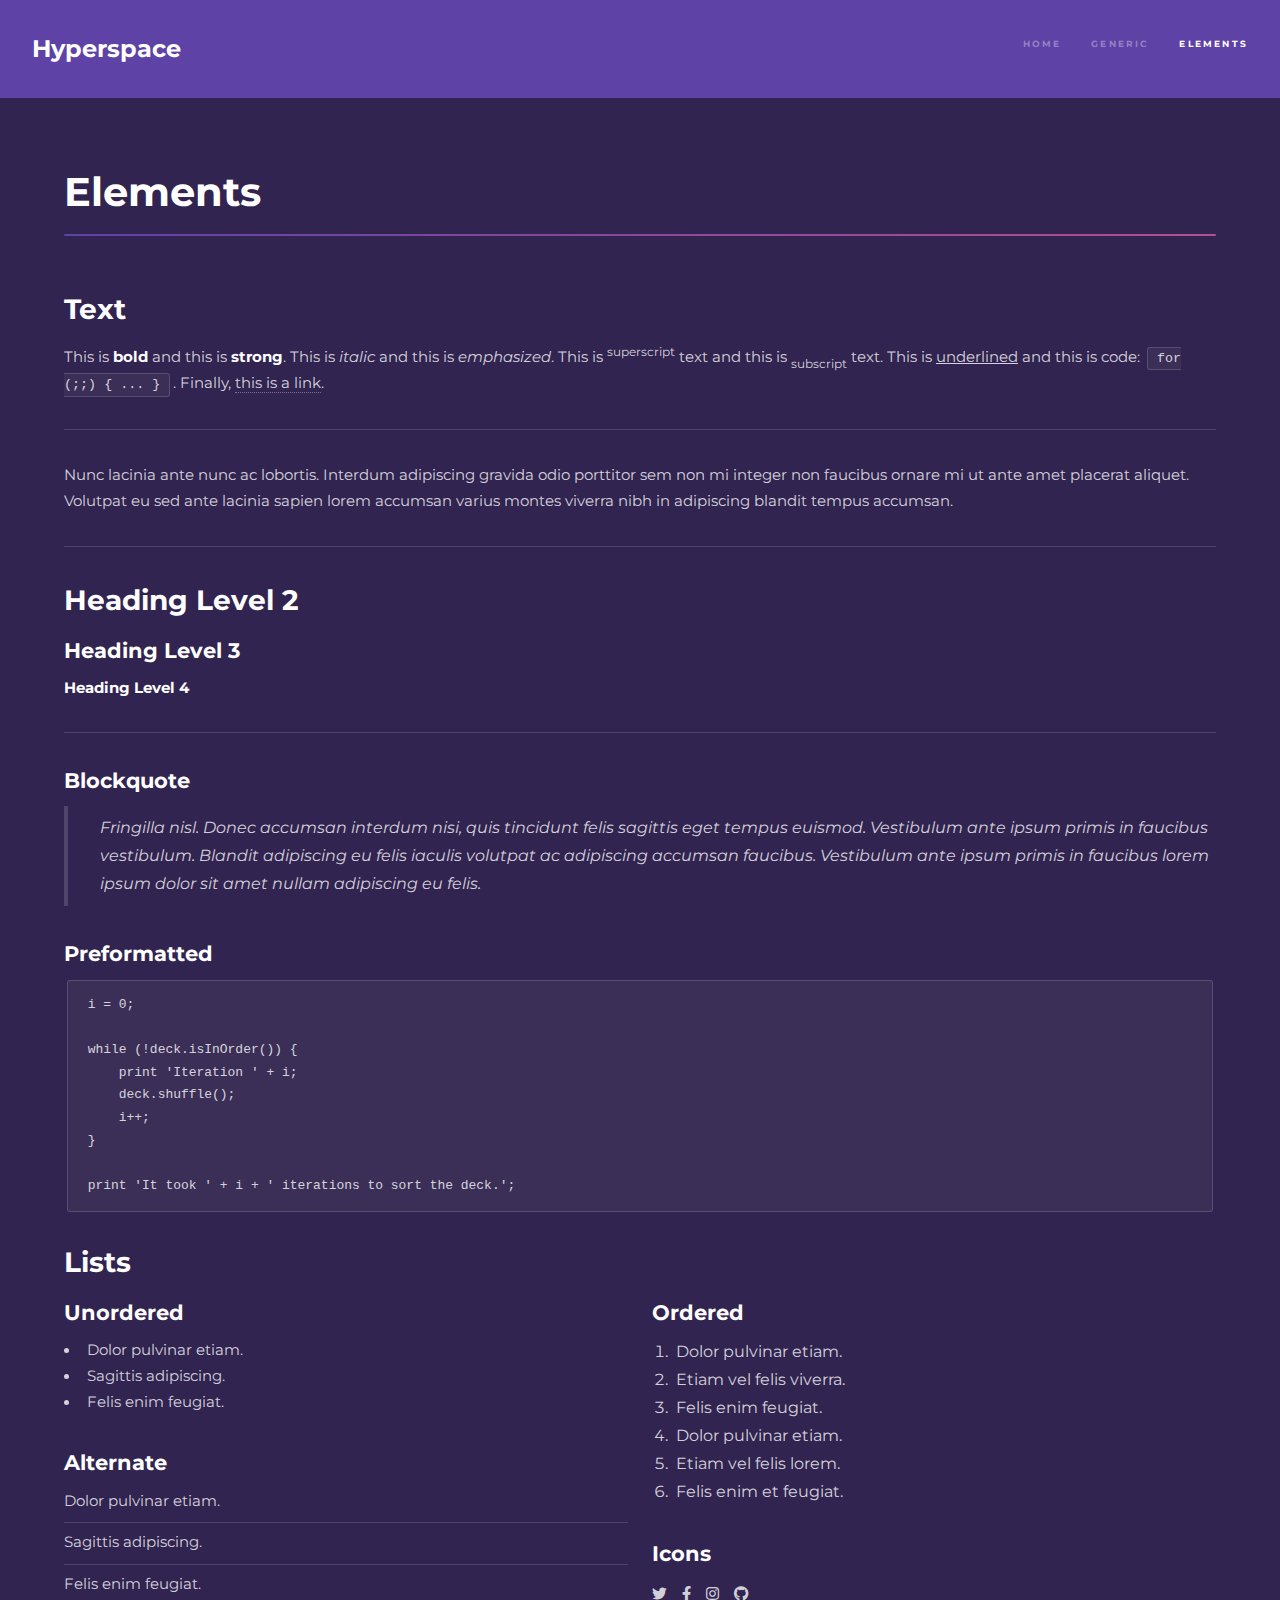
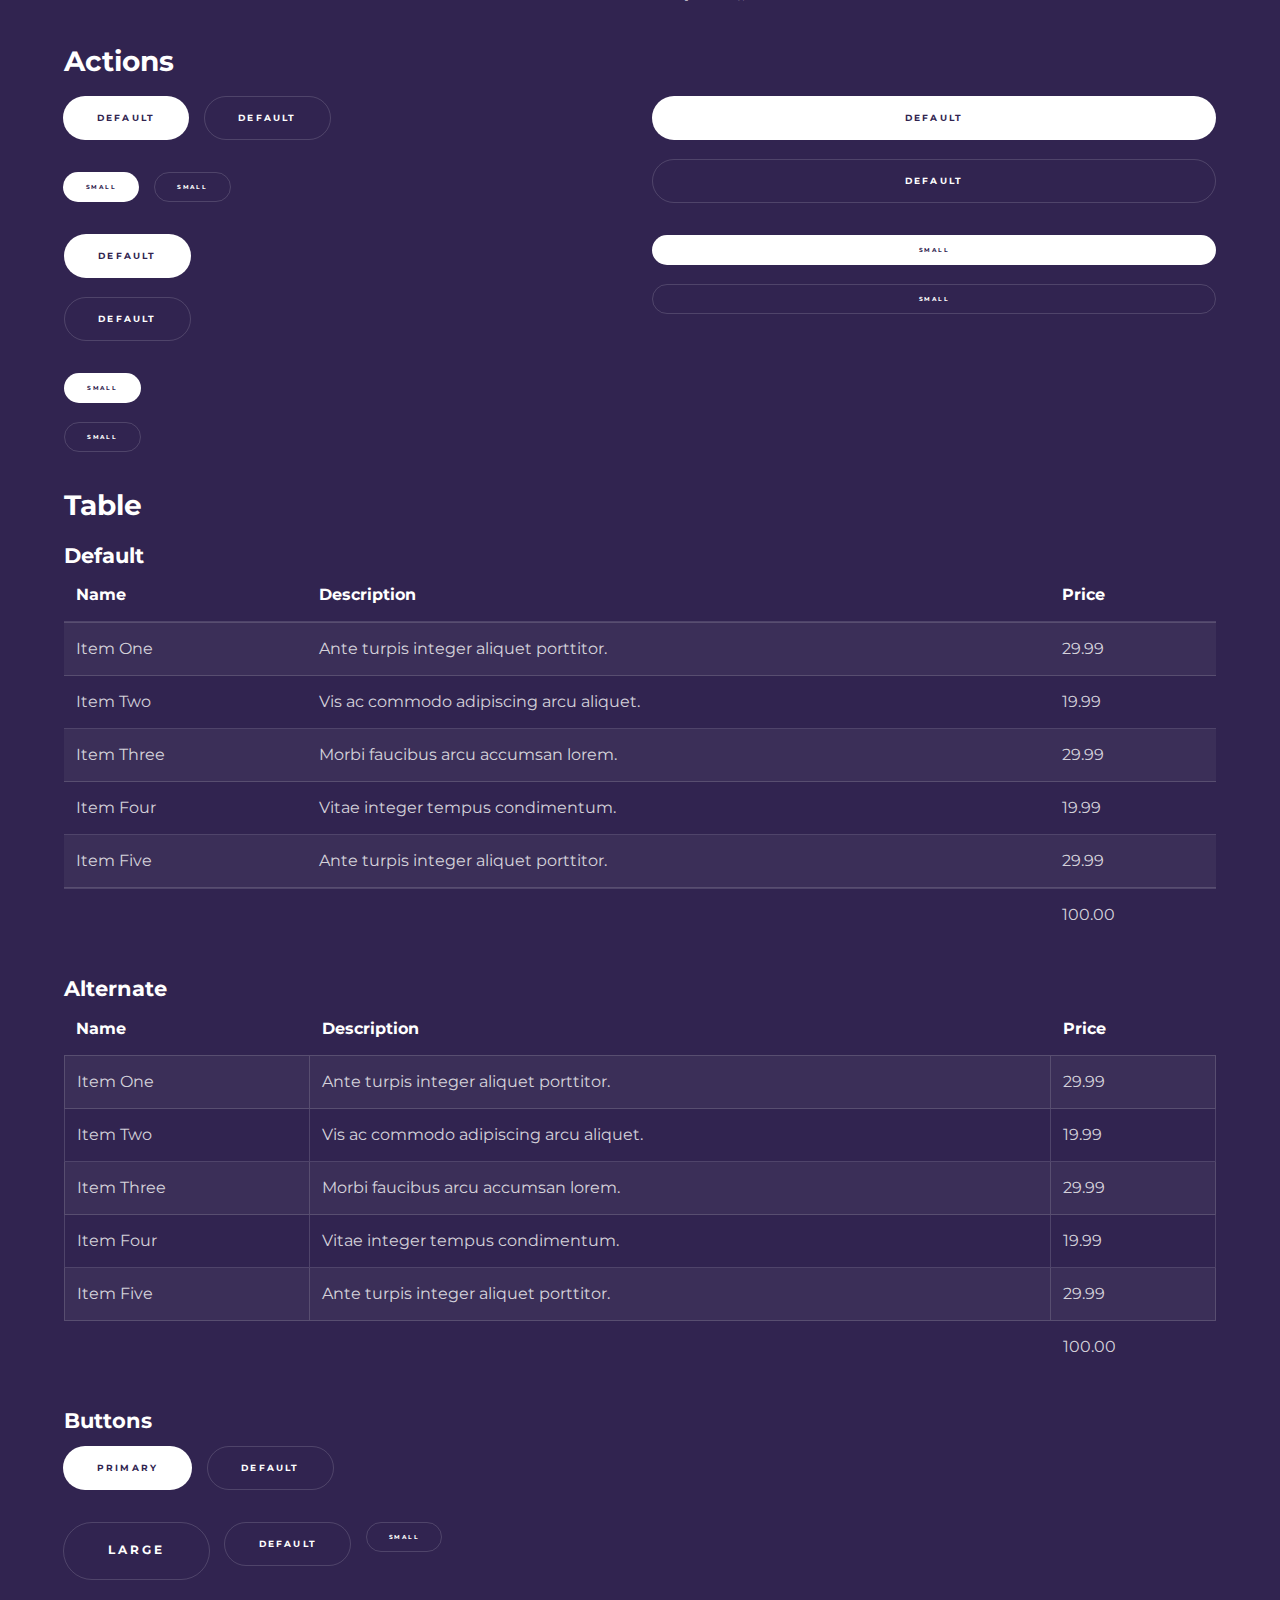
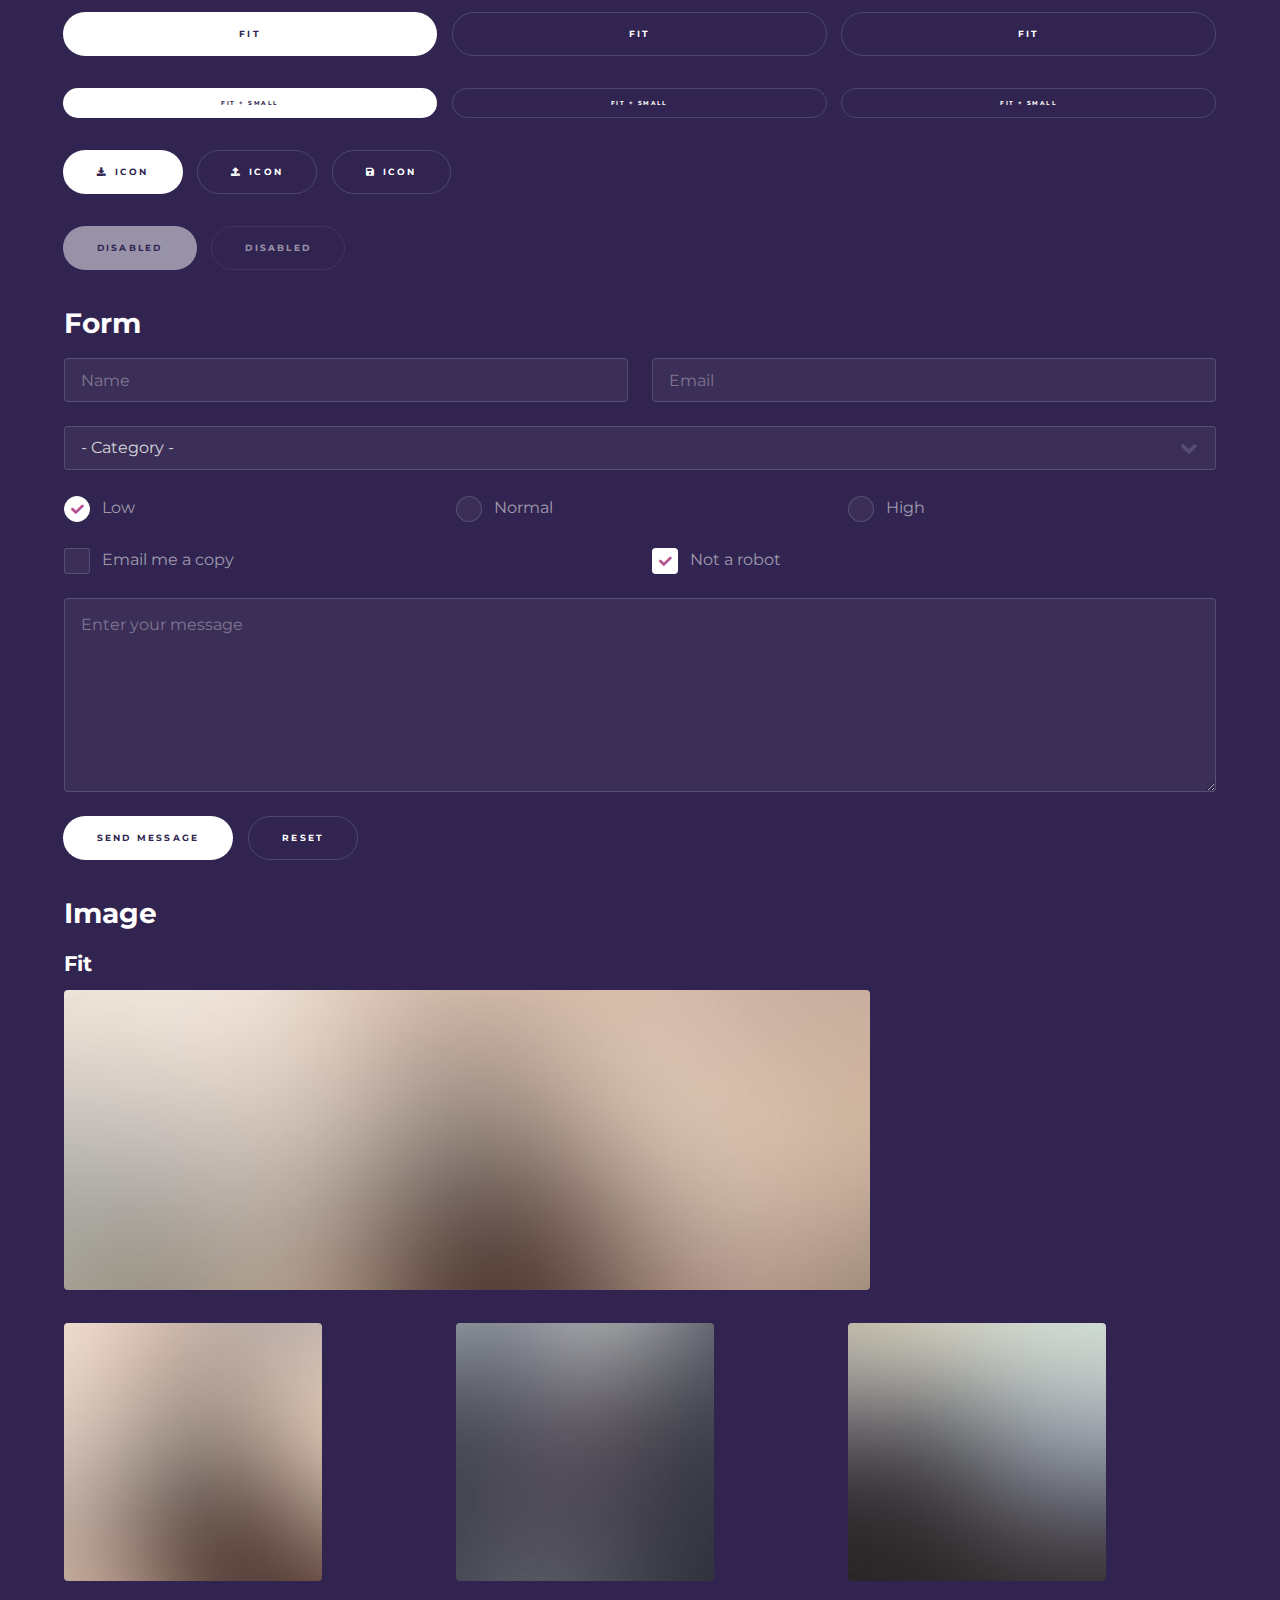
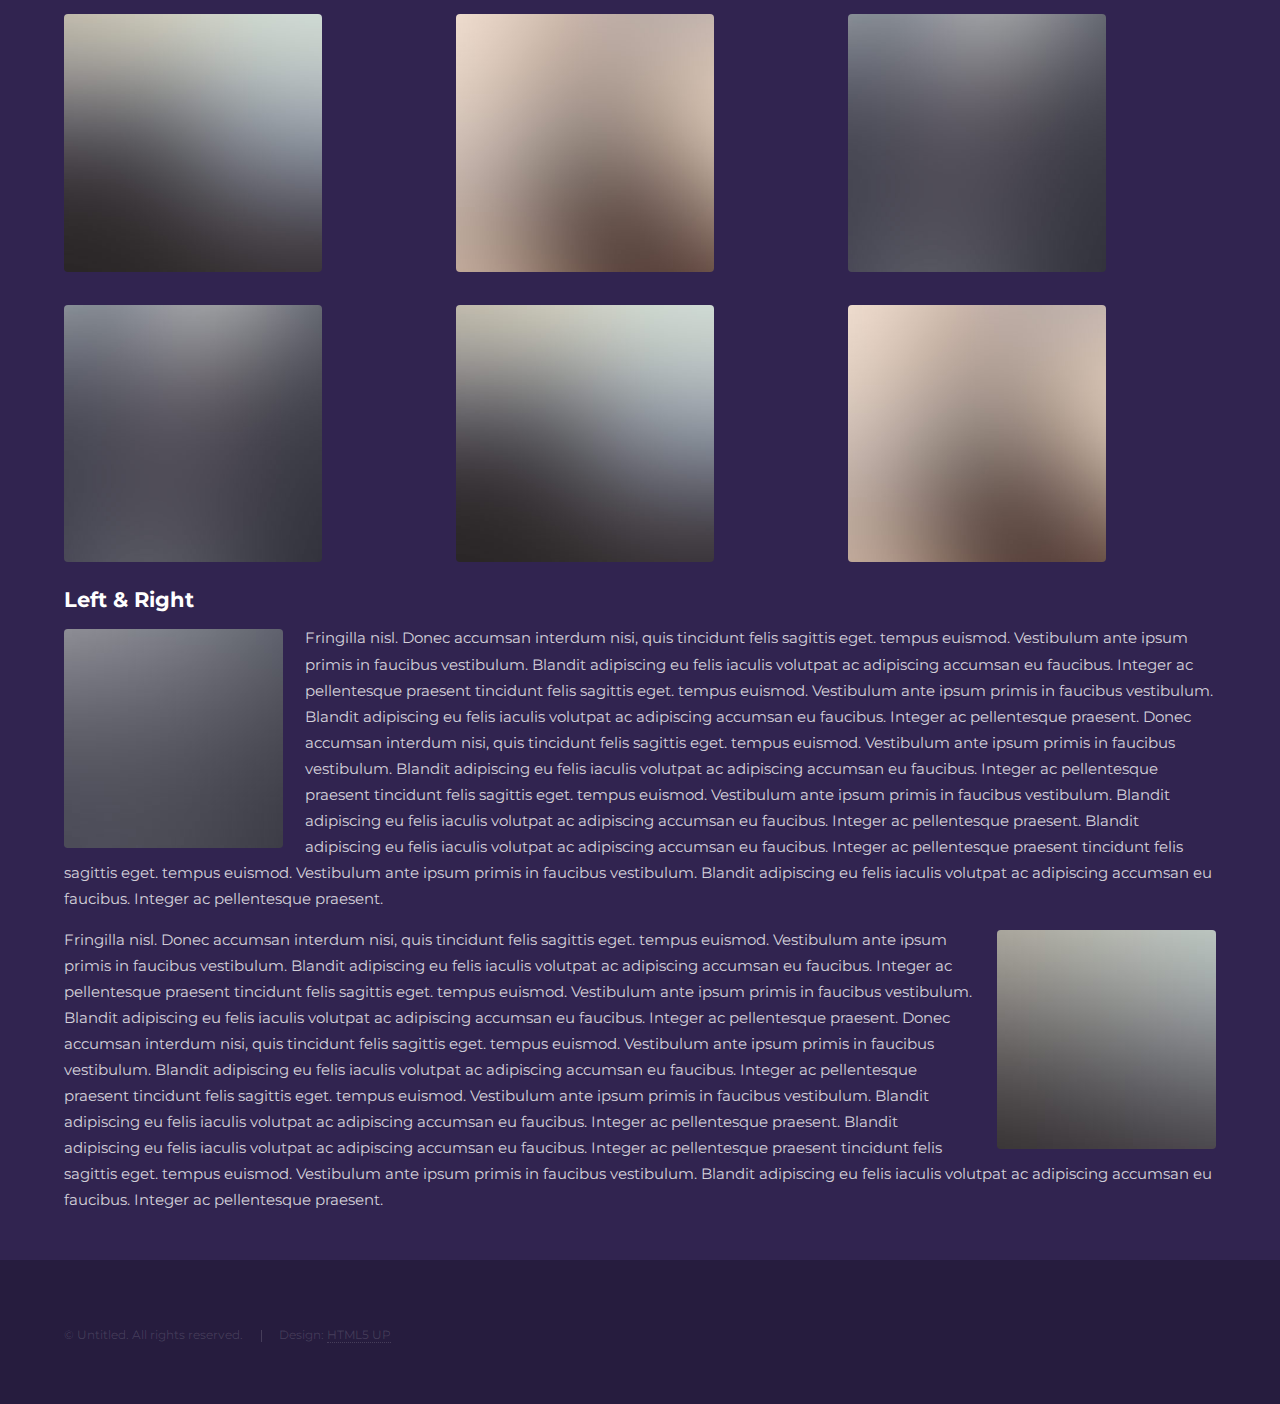
==== commit c38cb471: "14.2.21" ====
--- a/elements.html
+++ b/elements.html
@@ -105,7 +105,7 @@
 												<li><a href="#" class="button primary">Default</a></li>
 												<li><a href="#" class="button">Default</a></li>
 											</ul>
-											<ul class="actions small">
+											<ul class="actions">
 												<li><a href="#" class="button primary small">Small</a></li>
 												<li><a href="#" class="button small">Small</a></li>
 											</ul>
--- a/assets/css/main.css
+++ b/assets/css/main.css
@@ -1,10 +1,12 @@
 @import url(fontawesome-all.min.css);
-
+@import url('https://fonts.googleapis.com/css2?family=Montserrat&display=swap');
 /*
 	Hyperspace by HTML5 UP
 	html5up.net | @ajlkn
 	Free for personal and commercial use under the CCA 3.0 license (html5up.net/license)
 */
+
+
 
 html, body, div, span, applet, object,
 iframe, h1, h2, h3, h4, h5, h6, p, blockquote,
@@ -116,7 +118,7 @@
 
 	body, input, select, textarea {
 		color: rgba(255, 255, 255, 0.8);
-		font-family: Arial, Helvetica, sans-serif;
+		font-family: 'Montserrat', sans-serif;
 		font-size: 16.5pt;
 		font-weight: normal;
 		line-height: 1.75;
@@ -223,7 +225,7 @@
 	}
 
 	h4 {
-		font-size: 1em;
+		font-size: 0.96em;
 	}
 
 	h5 {
@@ -2633,6 +2635,7 @@
 
 		ul li {
 			padding-left: 0.5em;
+			font-size: 0.92em;
 		}
 
 		ul.alt {
@@ -2864,6 +2867,10 @@
 
 	section.special, article.special {
 		text-align: center;
+	}
+
+	p {
+		font-size: 0.93em;
 	}
 
 	header p {
@@ -3465,7 +3472,7 @@
 /* Wrapper (main) */
 
 	#sidebar + #wrapper {
-		margin-left: 18em;
+		margin-left: 16em;
 	}
 
 		@media screen and (max-width: 1280px) {
@@ -3492,7 +3499,7 @@
 /* Footer */
 
 	#sidebar + #wrapper + #footer {
-		margin-left: 18em;
+		margin-left: 16em;
 	}
 
 		@media screen and (max-width: 1280px) {
@@ -3523,17 +3530,17 @@
 /* Sidebar */
 
 	#sidebar {
-		padding: 2.5em 2.5em 0.5em 2.5em ;
-		background: #312450;
+		padding: 2.5em 2.2em 0.5em 2.5em ;
+		background: #33186e;
 		cursor: default;
 		height: 100vh;
-		left: 0;
+		left: 10;
 		overflow-x: hidden;
 		overflow-y: auto;
 		position: fixed;
 		text-align: right;
 		top: 0;
-		width: 18em;
+		width: 16em;
 		z-index: 10000;
 	}
 
@@ -3737,7 +3744,7 @@
 			-ms-transition: color 0.2s ease;
 			transition: color 0.2s ease;
 			border: 0;
-			color: rgba(255, 255, 255, 0.35);
+			color: rgba(255, 255, 255, 0.38);
 			display: block;
 			font-size: 0.6em;
 			font-weight: bold;
@@ -3761,7 +3768,7 @@
 			}
 
 			#sidebar nav a:before {
-				background: #3c2c62;
+				background: #3a246f;
 			}
 
 			#sidebar nav a:after {
@@ -3874,10 +3881,12 @@
 
 	#intro {
 		background-attachment: fixed;
-		background-image: url("images/intro.svg");
+		background-image: url("../../images/cover.webp");
 		background-position: top right;
 		background-repeat: no-repeat;
-		background-size: 100% 100%;
+		background-size: auto 100%;
+		
+		
 	}
 
 		#intro p {
@@ -3906,4 +3915,39 @@
 				background-attachment: scroll;
 			}
 
-		}+		}
+
+	
+  
+  /* The container <div> - needed to position the dropdown content */
+  .dropdown {
+	position: relative;
+	display: inline-table;
+  }
+  
+  /* Dropdown Content (Hidden by Default) */
+  .dropdown-content {
+	display: none;
+	position: absolute;
+	background-color: #f1f1f1;
+	min-width: 160px;
+	box-shadow: 0px 8px 16px 0px rgba(0,0,0,0.2);
+	z-index: 1;
+  }
+  
+  /* Links inside the dropdown */
+  .dropdown-content a {
+	color: black;
+	padding: 12px 16px;
+	text-decoration: none;
+	display: block;
+  }
+  
+  /* Change color of dropdown links on hover */
+  .dropdown-content a:hover {background-color: #ddd;}
+  
+  /* Show the dropdown menu on hover */
+  .dropdown:hover .dropdown-content {display: block;}
+  
+  /* Change the background color of the dropdown button when the dropdown content is shown */
+  .dropdown:hover .dropbtn {background-color: #3e8e41;}